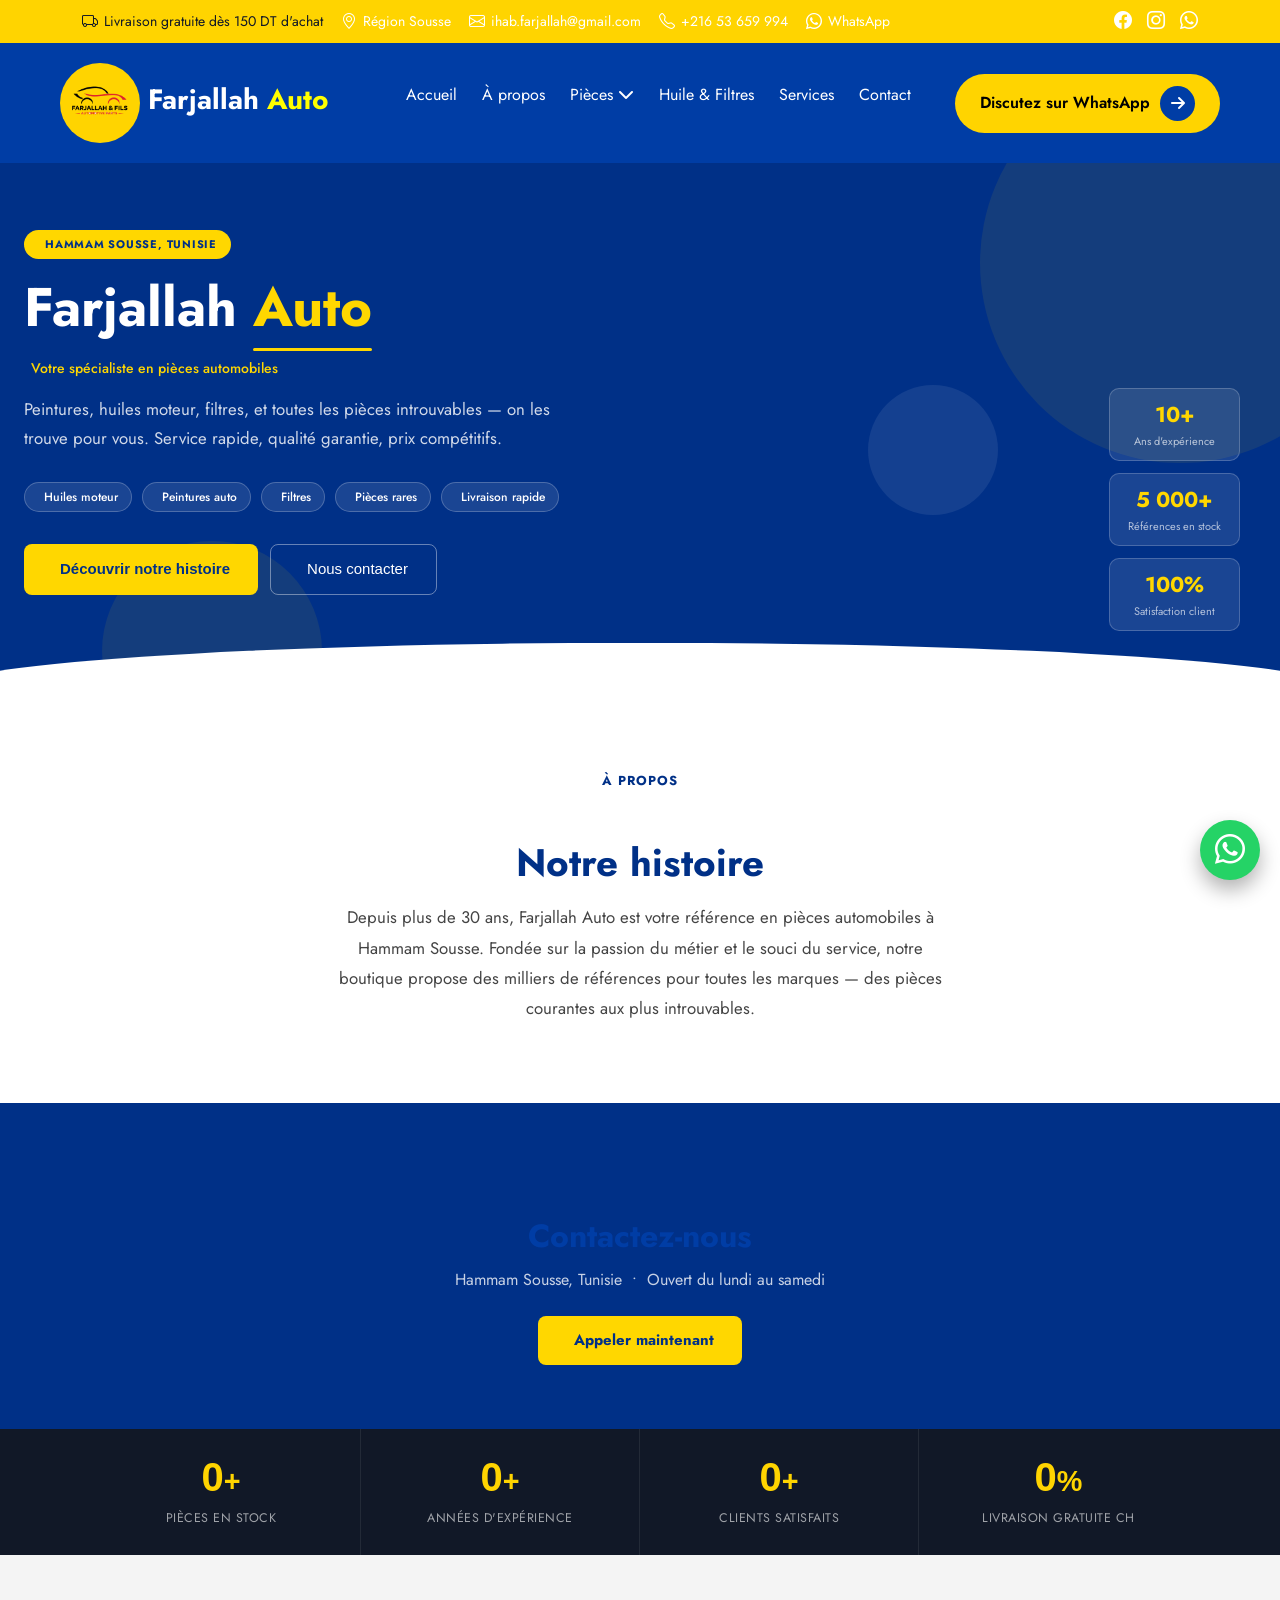
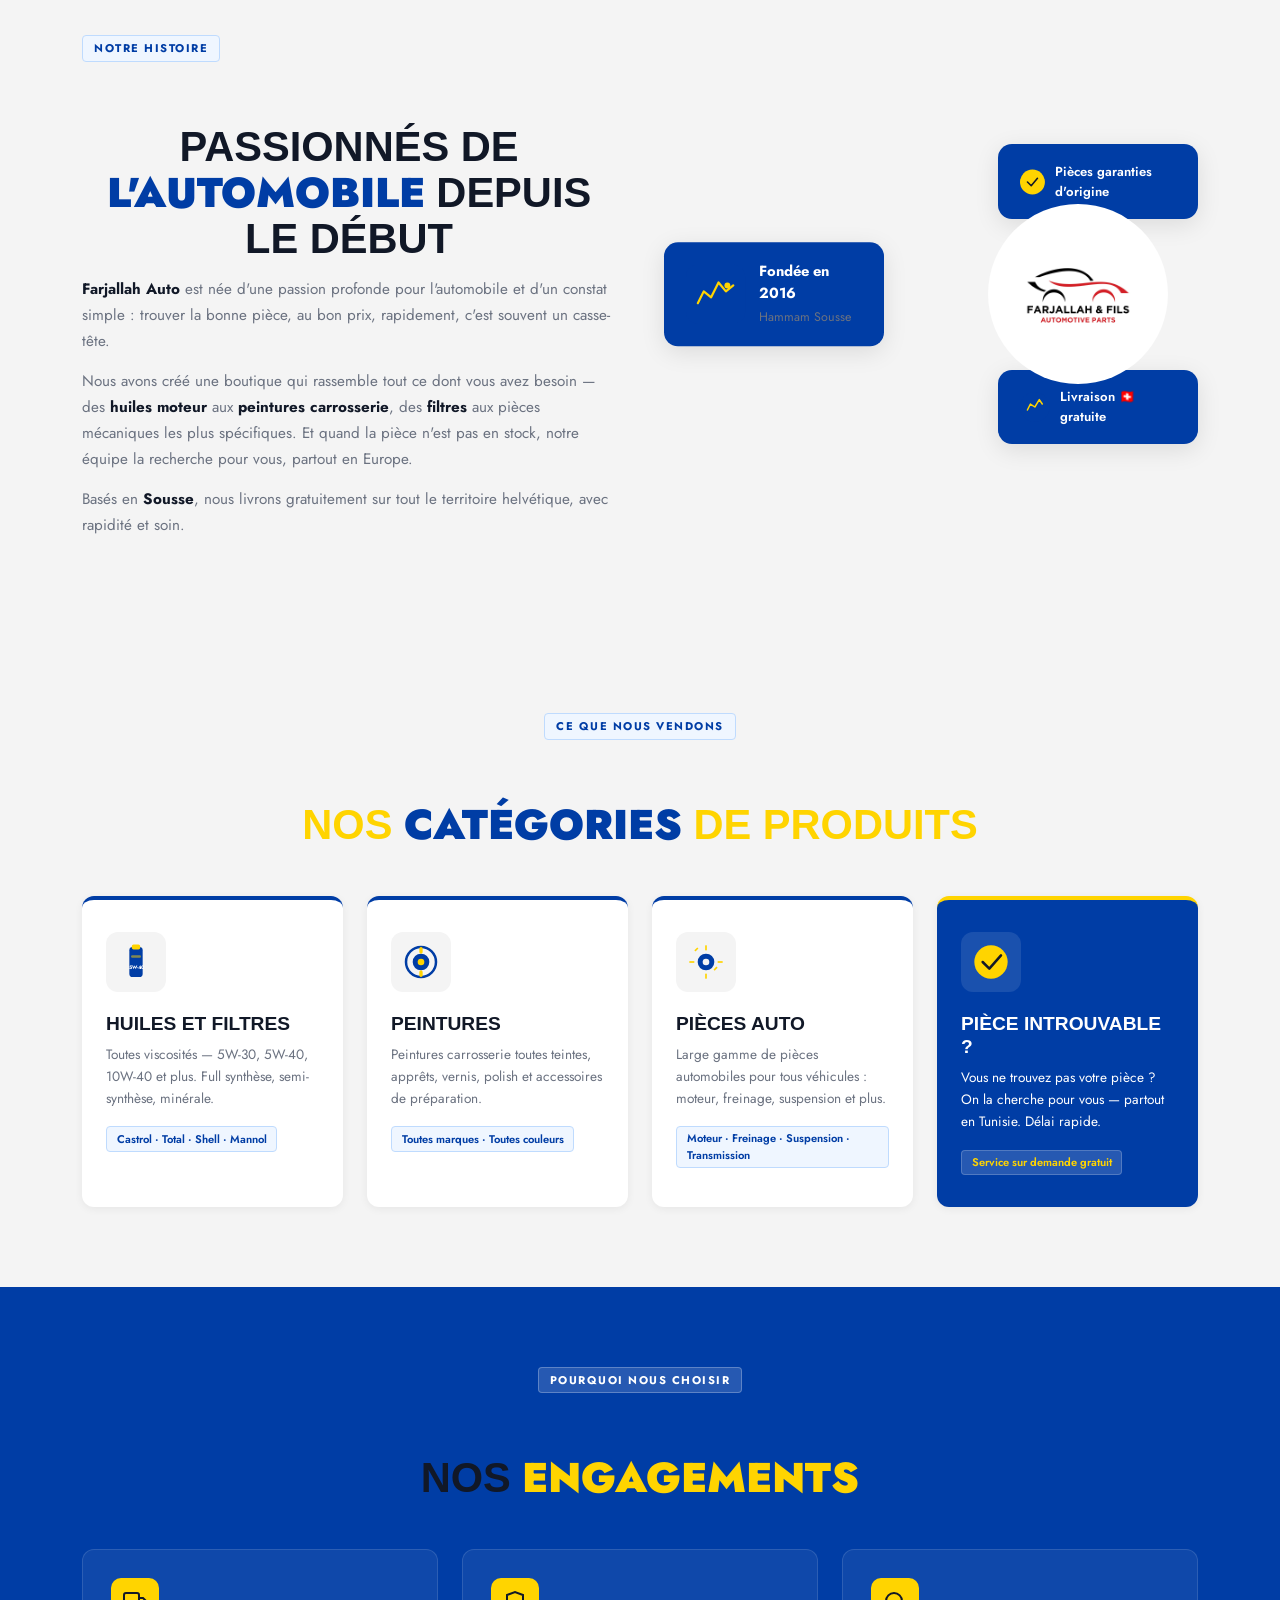
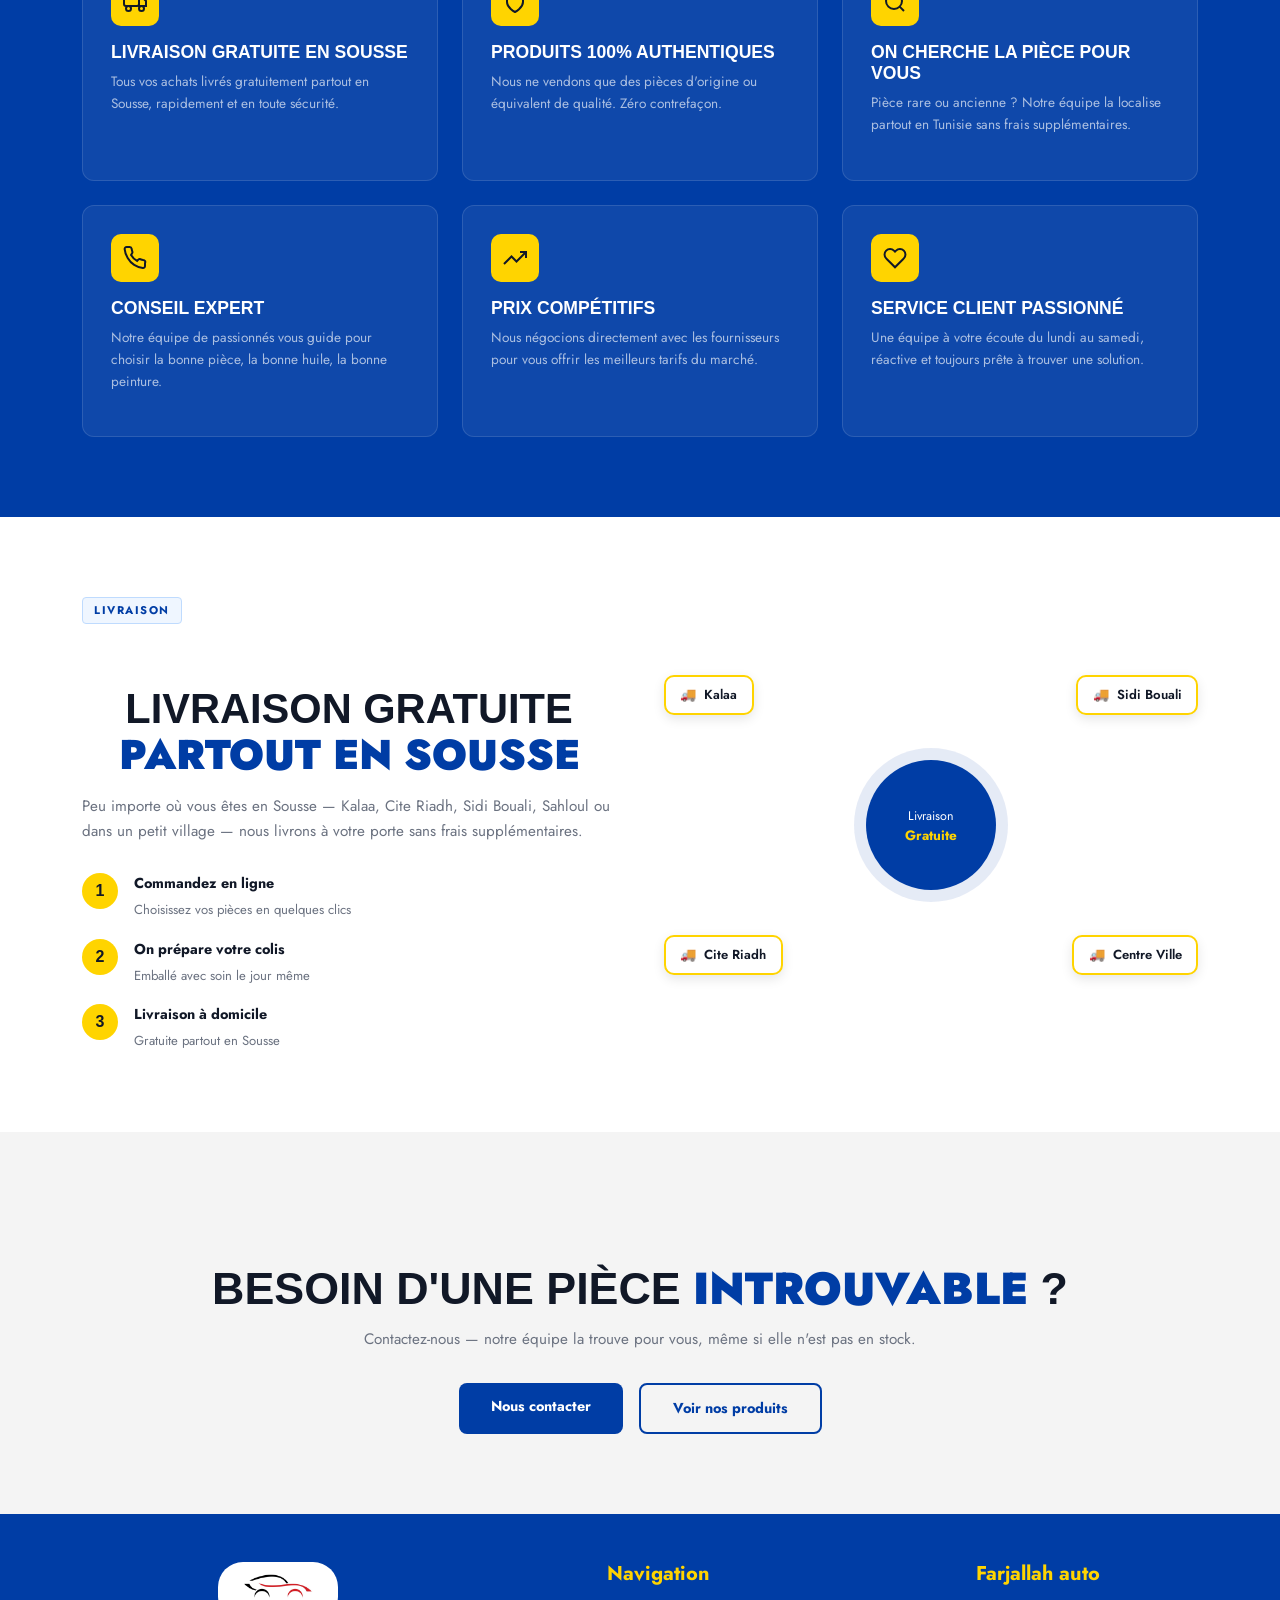
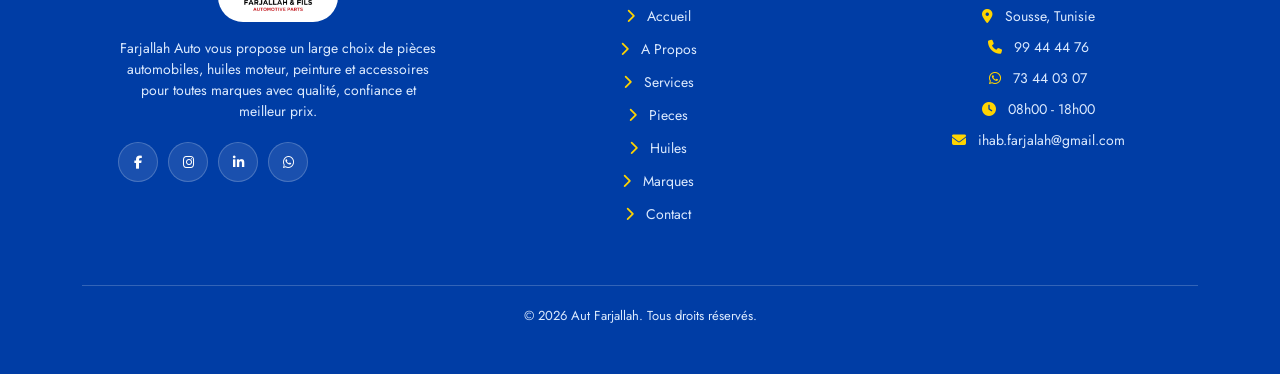
==== about.html @ 2d16fbc9 "first commit" ====
<!DOCTYPE html>
<html lang="fr">
<head>
  <meta charset="UTF-8"/>
  <meta name="viewport" content="width=device-width, initial-scale=1.0"/>
  <title>À Propos – Farkjalahb Pièces Auto</title>
  <link rel="preconnect" href="https://fonts.googleapis.com">
    <link rel="preconnect" href="https://fonts.gstatic.com" crossorigin>
    <link href="https://fonts.googleapis.com/css2?family=Cormorant+Garamond:ital,wght@0,300;0,400;0,600;1,300;1,400&family=Jost:wght@300;400;500&display=swap" rel="stylesheet">

    <!-- Bootstrap -->
    <link rel="stylesheet" href="https://cdn.jsdelivr.net/npm/bootstrap@5.3.3/dist/css/bootstrap.min.css">

    <!-- Bootstrap Icons -->
    <link rel="stylesheet" href="https://cdn.jsdelivr.net/npm/bootstrap-icons@1.11.3/font/bootstrap-icons.min.css">

    <!-- CSS -->
    <link rel="stylesheet" href="css/style.css">
    <link rel="stylesheet" href="css/about.css">

    <!-- Font Awesome (important pour hamburger + dropdown icon) -->
    <link rel="stylesheet" href="https://cdnjs.cloudflare.com/ajax/libs/font-awesome/6.6.0/css/all.min.css">
</head>
<body>

  <!-- NAV -->
<header>
  <div class="top-bar">
  <div class="container d-flex justify-content-between align-items-center flex-wrap">

    <!-- LEFT -->
    <div class="top-left">
      <span class="livraison"><i class="bi bi-truck livraison"></i> Livraison gratuite dès 150 DT d'achat</span>

      <span><i class="bi bi-geo-alt"></i> Région Sousse</span>

      <span><i class="bi bi-envelope"></i> ihab.farjallah@gmail.com</span>

      <span><i class="bi bi-telephone"></i> +216 53 659 994</span>

      <span>
        <i class="bi bi-whatsapp"></i> WhatsApp
      </span>
    </div>

    <!-- RIGHT -->
    <div class="top-right">
      <a href="#"><i class="bi bi-facebook"></i></a>
      <a href="#"><i class="bi bi-instagram"></i></a>
      <a href="https://wa.me/21653659994"><i class="bi bi-whatsapp"></i></a>
    </div>

  </div>
</div>
    <nav class="navbar">

        <div class="logo">
         <img src="images/ihab-new (2).png" class="img-ihab" alt="logo">
          <span>
  <span class="farjallah">Farjallah</span>
  <span class="auto">Auto</span>
</span>
        </div>

        <ul class="nav-links">
            <li><a href="index.html">Accueil</a></li>
            <li><a href="about.html">À propos</a></li>

            <li class="dropdown">
                <a href="#">Pièces <i class="fa fa-chevron-down"></i></a>

                <ul class="dropdown-menu">
                    <li><a href="piece.html">Freinage</a></li>
                    <li><a href="piece.html">Embrayage</a></li>
                    <li><a href="piece.html">Suspension</a></li>
                    <li><a href="piece.html">Carburant</a></li>
                </ul>
            </li>

            <li><a href="huile.html">Huile & Filtres</a></li>
           <li><a href="services.html">Services</a></li>
            <li><a href="contact.html">Contact</a></li>
        </ul>

        <div class="menu-toggle">
            <i class="fa-solid fa-bars"></i>
        </div>
<div class="header-btn">
    <a href="https://wa.me/21600000000" class="theme-btn">
        Discutez sur WhatsApp 
        <i class="fa-solid fa-arrow-right"></i>
    </a>
</div>
    </nav>
    
</header>
 

  <!-- HERO -->
   <section class="hero-about">
 
    <!-- Formes de fond -->
    <div class="hero-bg-shapes" aria-hidden="true">
      <div class="hero-shape hero-shape-1"></div>
      <div class="hero-shape hero-shape-2"></div>
      <div class="hero-shape hero-shape-3"></div>
    </div>
 
    <!-- Engrenage décoratif -->
    <div class="hero-gear-icon" aria-hidden="true">
      <i class="ti ti-settings"></i>
    </div>
 
    <!-- Contenu -->
    <div class="hero-inner">
 
      <!-- Badge localisation -->
      <div class="hero-badge">
        <i class="ti ti-map-pin" aria-hidden="true"></i>
        Hammam Sousse, Tunisie
      </div>
 
      <!-- Titre principal -->
      <h1 class="hero-title">
        Farjallah <em>Auto</em>
      </h1>
 
      <!-- Ligne spécialité -->
      <div class="hero-location">
        <i class="ti ti-engine" aria-hidden="true"></i>
        Votre spécialiste en pièces automobiles
      </div>
 
      <!-- Sous-titre -->
      <p class="hero-sub">
        Peintures, huiles moteur, filtres, et toutes les pièces introuvables —
        on les trouve pour vous. Service rapide, qualité garantie, prix compétitifs.
      </p>
 
      <!-- Tags produits -->
      <div class="hero-tags">
        <span class="hero-tag">
          <i class="ti ti-droplet" aria-hidden="true"></i>Huiles moteur
        </span>
        <span class="hero-tag">
          <i class="ti ti-palette" aria-hidden="true"></i>Peintures auto
        </span>
        <span class="hero-tag">
          <i class="ti ti-filter" aria-hidden="true"></i>Filtres
        </span>
        <span class="hero-tag">
          <i class="ti ti-tool" aria-hidden="true"></i>Pièces rares
        </span>
        <span class="hero-tag">
          <i class="ti ti-truck-delivery" aria-hidden="true"></i>Livraison rapide
        </span>
      </div>
 
      <!-- Boutons d'action -->
      <div class="hero-actions">
        <a href="#notre-histoire" class="btn-hero-primary">
          <i class="ti ti-car" aria-hidden="true"></i>
          Découvrir notre histoire
        </a>
        <a href="#contact" class="btn-hero-secondary">
          <i class="ti ti-phone" aria-hidden="true"></i>
          Nous contacter
        </a>
      </div>
 
    </div><!-- /hero-inner -->
 
    <!-- Cartes statistiques (desktop uniquement) -->
    <div class="hero-stats" aria-label="Chiffres clés">
      <div class="hero-stat-card">
        <div class="hero-stat-num">10+</div>
        <div class="hero-stat-label">Ans d'expérience</div>
      </div>
      <div class="hero-stat-card">
        <div class="hero-stat-num">5 000+</div>
        <div class="hero-stat-label">Références en stock</div>
      </div>
      <div class="hero-stat-card">
        <div class="hero-stat-num">100%</div>
        <div class="hero-stat-label">Satisfaction client</div>
      </div>
    </div>
 
    <!-- Séparateur bas -->
    <div class="hero-divider" aria-hidden="true"></div>
 
  </section>
 
 
  <!-- ════════════════════════════════════════
       SECTION NOTRE HISTOIRE (exemple)
       Vous pouvez remplacer ce contenu
  ════════════════════════════════════════ -->
  <section id="notre-histoire" style="
    font-family: 'Inter', sans-serif;
    padding: 5rem 1.5rem;
    max-width: 800px;
    margin: 0 auto;
    text-align: center;
    color: #1a1a1a;
  ">
    <p style="font-size:13px; font-weight:700; letter-spacing:0.08em; text-transform:uppercase; color:#003087; margin-bottom:0.6rem;">
      À propos
    </p>
    <h2 style="font-size:clamp(1.6rem,4vw,2.4rem); font-weight:700; color:#003087; margin-bottom:1rem;">
      Notre histoire
    </h2>
    <p style="font-size:1.05rem; line-height:1.8; color:#444; max-width:620px; margin:0 auto;">
      Depuis plus de 30 ans, Farjallah Auto est votre référence en pièces automobiles
      à Hammam Sousse. Fondée sur la passion du métier et le souci du service,
      notre boutique propose des milliers de références pour toutes les marques —
      des pièces courantes aux plus introuvables.
    </p>
  </section>
 
  <!-- ════════════════════════════════════════
       SECTION CONTACT (exemple)
  ════════════════════════════════════════ -->
  <section id="contact" style="
    font-family: 'Inter', sans-serif;
    background: #003087;
    color: #fff;
    padding: 4rem 1.5rem;
    text-align: center;
  ">
    <h2 style="font-size:clamp(1.4rem,3.5vw,2rem); font-weight:700; margin-bottom:0.8rem;">
      Contactez-nous
    </h2>
    <p style="color:rgba(255,255,255,0.78); margin-bottom:1.5rem;">
      Hammam Sousse, Tunisie &nbsp;•&nbsp; Ouvert du lundi au samedi
    </p>
    <a href="contact.html" style="
      display:inline-flex; align-items:center; gap:8px;
      background:#FFD700; color:#003087;
      font-weight:700; font-size:15px;
      padding:13px 28px; border-radius:8px;
      text-decoration:none;
    ">
      <i class="ti ti-phone" aria-hidden="true"></i>
      Appeler maintenant
    </a>
  </section>
 

  <!-- STATS -->
  <section class="stats-bar">
    <div class="container">
      <div class="row g-0">
        <div class="col-6 col-md-3">
          <div class="stat-item">
            <span class="stat-num" data-target="12000">0</span><span class="stat-plus">+</span>
            <span class="stat-label">Pièces en stock</span>
          </div>
        </div>
        <div class="col-6 col-md-3">
          <div class="stat-item">
            <span class="stat-num" data-target="8">0</span><span class="stat-plus">+</span>
            <span class="stat-label">Années d'expérience</span>
          </div>
        </div>
        <div class="col-6 col-md-3">
          <div class="stat-item">
            <span class="stat-num" data-target="5000">0</span><span class="stat-plus">+</span>
            <span class="stat-label">Clients satisfaits</span>
          </div>
        </div>
        <div class="col-6 col-md-3">
          <div class="stat-item border-0">
            <span class="stat-num" data-target="100">0</span><span class="stat-plus">%</span>
            <span class="stat-label">Livraison gratuite CH</span>
          </div>
        </div>
      </div>
    </div>
  </section>

  <!-- NOTRE HISTOIRE -->
  <section class="section-histoire" id="notre-histoire">
    <div class="container">
      <div class="row align-items-center g-5">

        <div class="col-lg-6 anim-left">
          <span class="section-tag">Notre Histoire</span>
          <h2 class="section-title">Passionnés de<br><em>l'automobile</em> depuis le début</h2>
          <p class="section-text">
            <strong>Farjallah Auto</strong> est née d'une passion profonde pour l'automobile et d'un constat simple : trouver la bonne pièce, au bon prix, rapidement, c'est souvent un casse-tête.
          </p>
          <p class="section-text">
            Nous avons créé une boutique qui rassemble tout ce dont vous avez besoin — des <strong>huiles moteur</strong> aux <strong>peintures carrosserie</strong>, des <strong>filtres</strong> aux pièces mécaniques les plus spécifiques. Et quand la pièce n'est pas en stock, notre équipe la recherche pour vous, partout en Europe.
          </p>
          <p class="section-text">
            Basés en <strong>Sousse</strong>, nous livrons gratuitement sur tout le territoire helvétique, avec rapidité et soin.
          </p>
        </div>

        <div class="col-lg-6 anim-right">
          <div class="histoire-visual">
            <div class="visual-card vc-main">
              <svg viewBox="0 0 80 80" fill="none" xmlns="http://www.w3.org/2000/svg" width="64" height="64">
                <rect width="80" height="80" rx="16" fill="#003DA5"/>
                <path d="M16 52l8-16 10 8 10-20 10 12 10-8" stroke="#FFD400" stroke-width="3" stroke-linecap="round" stroke-linejoin="round"/>
                <circle cx="56" cy="28" r="4" fill="#FFD400"/>
              </svg>
              <div>
                <strong style="color: white;">Fondée en 2016</strong>
                <span>Hammam Sousse</span>
              </div>
            </div>
            <div class="visual-card vc-small vc-top">
              <svg viewBox="0 0 40 40" width="32" height="32" fill="none">
                <circle cx="20" cy="20" r="20" fill="#FFD400"/>
                <path d="M12 20l6 6 10-12" stroke="#111827" stroke-width="2.5" stroke-linecap="round" stroke-linejoin="round"/>
              </svg>
              <span style="color: white;">Pièces garanties d'origine</span>
            </div>
            <div class="visual-card vc-small vc-bottom">
              <svg viewBox="0 0 40 40" width="32" height="32" fill="none">
                <circle cx="20" cy="20" r="20" fill="#003DA5"/>
                <path d="M10 24l4-8 6 4 6-10 4 6" stroke="#FFD400" stroke-width="2" stroke-linecap="round" stroke-linejoin="round"/>
              </svg>
              <span class="" style="color: white;">Livraison 🇨🇭 gratuite</span>
            </div>
            <div class="visual-deco-circle"></div>
          </div>
        </div>

      </div>
    </div>
  </section>

  <!-- NOS PRODUITS -->
  <section class="section-produits">
    <div class="container">
      <div class="text-center mb-5 anim-up">
        <span class="section-tag">Ce que nous vendons</span>
        <h2 style="color: var(--yellow);" class="section-title">Nos <em>catégories</em> de produits</h2>
      </div>
      <div class="row g-4">

        <div class="col-sm-6 col-lg-3 anim-up" style="--delay:.0s">
          <div class="produit-card">
            <div class="produit-icon">
              <svg viewBox="0 0 48 48" fill="none" width="40" height="40">
                <rect x="16" y="6" width="16" height="36" rx="4" fill="#003DA5"/>
                <rect x="19" y="3" width="10" height="6" rx="2" fill="#FFD400"/>
                <rect x="18" y="16" width="12" height="3" rx="1.5" fill="#FFD400" opacity=".5"/>
                <text x="24" y="32" text-anchor="middle" fill="white" font-size="6" font-weight="bold" font-family="Inter">5W-40</text>
              </svg>
            </div>
            <h3>Huiles et Filtres</h3>
            <p>Toutes viscosités — 5W-30, 5W-40, 10W-40 et plus. Full synthèse, semi-synthèse, minérale.</p>
            <span class="produit-tag">Castrol · Total · Shell · Mannol</span>
          </div>
        </div>

        <div class="col-sm-6 col-lg-3 anim-up" style="--delay:.1s">
          <div class="produit-card">
            <div class="produit-icon">
              <svg viewBox="0 0 48 48" fill="none" width="40" height="40">
                <circle cx="24" cy="24" r="18" stroke="#003DA5" stroke-width="3"/>
                <circle cx="24" cy="24" r="10" fill="#003DA5"/>
                <circle cx="24" cy="24" r="4" fill="#FFD400"/>
                <rect x="22" y="6" width="4" height="8" rx="2" fill="#FFD400"/>
                <rect x="22" y="34" width="4" height="8" rx="2" fill="#FFD400"/>
              </svg>
            </div>
            <h3>Peintures</h3>
            <p>Peintures carrosserie toutes teintes, apprêts, vernis, polish et accessoires de préparation.</p>
            <span class="produit-tag">Toutes marques · Toutes couleurs</span>
          </div>
        </div>

       <div class="col-sm-6 col-lg-3 anim-up" style="--delay:.2s">
  <div class="produit-card">
    
    <div class="produit-icon">
      <svg viewBox="0 0 48 48" width="40" height="40" fill="none">

        <!-- engrenage / pièce auto -->
        <circle cx="24" cy="24" r="10" fill="#003DA5"/>
        <circle cx="24" cy="24" r="4" fill="#f4f4f4"/>

        <!-- dents (pièce mécanique) -->
        <rect x="23" y="4" width="2" height="6" fill="#FFD400"/>
        <rect x="23" y="38" width="2" height="6" fill="#FFD400"/>
        <rect x="4" y="23" width="6" height="2" fill="#FFD400"/>
        <rect x="38" y="23" width="6" height="2" fill="#FFD400"/>

        <!-- diagonales -->
        <rect x="10" y="10" width="5" height="2" transform="rotate(-45 10 10)" fill="#FFD400"/>
        <rect x="33" y="33" width="5" height="2" transform="rotate(-45 33 33)" fill="#FFD400"/>

      </svg>
    </div>

    <h3>Pièces auto</h3>
    <p>Large gamme de pièces automobiles pour tous véhicules : moteur, freinage, suspension et plus.</p>

    <span class="produit-tag">
      Moteur · Freinage · Suspension · Transmission
    </span>

  </div>
</div>

        <div class="col-sm-6 col-lg-3 anim-up" style="--delay:.3s">
          <div class="produit-card highlight">
            <div class="produit-icon">
              <svg viewBox="0 0 48 48" fill="none" width="40" height="40">
                <circle cx="24" cy="24" r="20" fill="#FFD400"/>
                <path d="M14 24l8 8 14-16" stroke="#111827" stroke-width="3" stroke-linecap="round" stroke-linejoin="round"/>
              </svg>
            </div>
            <h3>Pièce introuvable ?</h3>
            <p>Vous ne trouvez pas votre pièce ? On la cherche pour vous — partout en Tunisie. Délai rapide.</p>
            <span class="produit-tag">Service sur demande gratuit</span>
          </div>
        </div>

      </div>
    </div>
  </section>

  <!-- POURQUOI NOUS -->
  <section class="section-why">
    <div class="container">
      <div class="text-center mb-5 anim-up">
        <span class="section-tag white">Pourquoi nous choisir</span>
        <h2 class="section-title white">Nos <em>engagements</em></h2>
      </div>
      <div class="row g-4">
        <div class="col-md-6 col-lg-4 anim-up">
          <div class="why-card">
            <div class="why-icon">
              <svg viewBox="0 0 24 24" fill="none" stroke="currentColor" stroke-width="2" width="24" height="24">
                <rect x="1" y="3" width="15" height="13" rx="2"/><path d="M16 8h4l3 3v5h-7V8z"/><circle cx="5.5" cy="18.5" r="2.5"/><circle cx="18.5" cy="18.5" r="2.5"/>
              </svg>
            </div>
            <h4>Livraison gratuite en Sousse</h4>
            <p>Tous vos achats livrés gratuitement partout en Sousse, rapidement et en toute sécurité.</p>
          </div>
        </div>
        <div class="col-md-6 col-lg-4 anim-up" style="--delay:.1s">
          <div class="why-card">
            <div class="why-icon">
              <svg viewBox="0 0 24 24" fill="none" stroke="currentColor" stroke-width="2" width="24" height="24">
                <path d="M12 22s8-4 8-10V5l-8-3-8 3v7c0 6 8 10 8 10z"/>
              </svg>
            </div>
            <h4>Produits 100% authentiques</h4>
            <p>Nous ne vendons que des pièces d'origine ou équivalent de qualité. Zéro contrefaçon.</p>
          </div>
        </div>
        <div class="col-md-6 col-lg-4 anim-up" style="--delay:.2s">
          <div class="why-card">
            <div class="why-icon">
              <svg viewBox="0 0 24 24" fill="none" stroke="currentColor" stroke-width="2" width="24" height="24">
                <circle cx="11" cy="11" r="8"/><path d="M21 21l-4.35-4.35"/>
              </svg>
            </div>
            <h4>On cherche la pièce pour vous</h4>
            <p>Pièce rare ou ancienne ? Notre équipe la localise partout en Tunisie sans frais supplémentaires.</p>
          </div>
        </div>
        <div class="col-md-6 col-lg-4 anim-up" style="--delay:.3s">
          <div class="why-card">
            <div class="why-icon">
              <svg viewBox="0 0 24 24" fill="none" stroke="currentColor" stroke-width="2" width="24" height="24">
                <path d="M22 16.92v3a2 2 0 0 1-2.18 2 19.79 19.79 0 0 1-8.63-3.07A19.5 19.5 0 0 1 4.71 12 19.79 19.79 0 0 1 1.65 3.18 2 2 0 0 1 3.62 1h3a2 2 0 0 1 2 1.72c.127.96.361 1.903.7 2.81a2 2 0 0 1-.45 2.11L8.09 8.91a16 16 0 0 0 6 6l1.27-1.27a2 2 0 0 1 2.11-.45c.907.339 1.85.573 2.81.7A2 2 0 0 1 22 16.92z"/>
              </svg>
            </div>
            <h4>Conseil expert</h4>
            <p>Notre équipe de passionnés vous guide pour choisir la bonne pièce, la bonne huile, la bonne peinture.</p>
          </div>
        </div>
        <div class="col-md-6 col-lg-4 anim-up" style="--delay:.4s">
          <div class="why-card">
            <div class="why-icon">
              <svg viewBox="0 0 24 24" fill="none" stroke="currentColor" stroke-width="2" width="24" height="24">
                <polyline points="23 6 13.5 15.5 8.5 10.5 1 18"/><polyline points="17 6 23 6 23 12"/>
              </svg>
            </div>
            <h4>Prix compétitifs</h4>
            <p>Nous négocions directement avec les fournisseurs pour vous offrir les meilleurs tarifs du marché.</p>
          </div>
        </div>
        <div class="col-md-6 col-lg-4 anim-up" style="--delay:.5s">
          <div class="why-card">
            <div class="why-icon">
              <svg viewBox="0 0 24 24" fill="none" stroke="currentColor" stroke-width="2" width="24" height="24">
                <path d="M20.84 4.61a5.5 5.5 0 0 0-7.78 0L12 5.67l-1.06-1.06a5.5 5.5 0 0 0-7.78 7.78l1.06 1.06L12 21.23l7.78-7.78 1.06-1.06a5.5 5.5 0 0 0 0-7.78z"/>
              </svg>
            </div>
            <h4>Service client passionné</h4>
            <p>Une équipe à votre écoute du lundi au samedi, réactive et toujours prête à trouver une solution.</p>
          </div>
        </div>
      </div>
    </div>
  </section>

  <!-- LIVRAISON SUISSE -->
  <section class="section-livraison">
    <div class="container">
      <div class="row align-items-center g-5">
        <div class="col-lg-6 anim-left">
          <span class="section-tag">Livraison</span>
          <h2 class="section-title">Livraison gratuite<br><em>partout en Sousse</em></h2>
          <p class="section-text">Peu importe où vous êtes en Sousse — Kalaa, Cite Riadh, Sidi Bouali, Sahloul ou dans un petit village — nous livrons à votre porte sans frais supplémentaires.</p>
          <div class="livraison-steps">
            <div class="lstep">
              <div class="lstep-num">1</div>
              <div><strong>Commandez en ligne</strong><span>Choisissez vos pièces en quelques clics</span></div>
            </div>
            <div class="lstep">
              <div class="lstep-num">2</div>
              <div><strong>On prépare votre colis</strong><span>Emballé avec soin le jour même</span></div>
            </div>
            <div class="lstep">
              <div class="lstep-num">3</div>
              <div><strong>Livraison à domicile</strong><span>Gratuite partout en Sousse</span></div>
            </div>
          </div>
        </div>
        <div class="col-lg-6 anim-right">
          <div class="livraison-visual">
            <div class="lv-badge lv-b1">
              <strong>🚚</strong>
              <span>Kalaa</span>
            </div>
            <div class="lv-badge lv-b2">
              <strong>🚚</strong>
              <span>Sidi Bouali</span>
            </div>
            <div class="lv-badge lv-b3">
              <strong>🚚</strong>
              <span>Cite Riadh</span>
            </div>
            <div class="lv-badge lv-b4">
              <strong>🚚</strong>
              <span>Centre Ville</span>
            </div>
            <div class="lv-center">
              <div class="lv-logo"></div>
              <span>Livraison<br><strong>Gratuite</strong></span>
            </div>
          </div>
        </div>
      </div>
    </div>
  </section>

  <!-- CTA -->
  <section class="section-cta">
    <div class="container text-center anim-up">
      <h2>Besoin d'une pièce <em>introuvable</em> ?</h2>
      <p>Contactez-nous — notre équipe la trouve pour vous, même si elle n'est pas en stock.</p>
      <div class="cta-btns">
        <a href="#" class="btn-cta-primary">Nous contacter</a>
        <a href="#" class="btn-cta-outline">Voir nos produits</a>
      </div>
    </div>
  </section>
    <!-- FOOTER -->
  <footer class="footer-section py-5">

  <div class="container">

    <div class="row g-4">

      <!-- COL 1 -->
      <div class="col-md-4 ps-5">

        <img src="/images/logo-ihab.jpg" class="footer-logo mb-3">

        <p class="footer-text">
        Farjallah Auto vous propose un large choix de pièces automobiles, huiles moteur, 
        peinture et accessoires pour toutes marques avec qualité, confiance et meilleur prix.
        </p>
   <div class="footer-social">
          <a href="#" class="social-btn"><i class="fab fa-facebook-f"></i></a>
          <a href="#" class="social-btn"><i class="fab fa-instagram"></i></a>
          <a href="#" class="social-btn"><i class="fab fa-linkedin-in"></i></a>
          <a href="#" class="social-btn"><i class="fab fa-whatsapp"></i></a>
        </div>
      </div>

      <!-- COL 2 -->
      <div class="col-md-4 ps-5">

        <h5 class="footer-title">Navigation</h5>
<ul class="footer-navigation">
  <li>
        <a class="footer-text">
         <i class="fas fa-chevron-right"></i>
    Accueil
        </a>
</li>
<li>
        <a class="footer-text">
        <i class="fas fa-chevron-right"></i>
        A Propos
        </a>
</li>
<li>
        <a class="footer-text">
       <i class="fas fa-chevron-right"></i>
        Services
        <a>
          </li>
<li>
        <a href="piece.html" class="footer-text">
       <i class="fas fa-chevron-right"></i>
       Pieces
        </a>
        </li>
        <li>
        <a href="huile.html" class="footer-text">
       <i class="fas fa-chevron-right"></i>
       Huiles
        </a>
        </li>
          <li>
        <a class="footer-text">
       <i class="fas fa-chevron-right"></i>
       Marques
        </a>
        </li>
<li>
        <a href="contact.html" class="footer-text">
                <i class="fas fa-chevron-right"></i>
      Contact
        </a>
        </li>
</ul>
      </div>

      <!-- COL 3 -->
      <div class="col-md-4 ps-5">

        <h5 class="footer-title"> Farjallah auto</h5>

        <p class="footer-text">
          <i class="fa fa-map-marker-alt"></i>
          Sousse, Tunisie
        </p>
<a href="" class="footer-text">
        <p class="footer-text">
          <i class="fa fa-phone" ></i>
         99 44 44 76
        </p></a>
        <a href="https://wa.me/21612345678" class="footer-text">
 <p class="footer-text">
          <i class="fa-brands fa-whatsapp"></i>
         73 44 03 07
        </p></a>
        <p class="footer-text">
          <i class="fa fa-clock"></i>
          08h00 - 18h00
        </p>

        <p class="footer-text">
          <i class="fa fa-envelope"></i>
          ihab.farjalah@gmail.com
        </p>  
        

      </div>

    </div>

    <!-- BOTTOM -->
    <div class="text-center mt-5 footer-bottom">
      © 2026 Aut Farjallah. Tous droits réservés.
    </div>

  </div>

</footer>

  <script src="https://cdn.jsdelivr.net/npm/bootstrap@5.3.3/dist/js/bootstrap.bundle.min.js"></script>
  <script src="js/about.js"></script>
  <a href="https://wa.me/21600000000" class="whatsapp-btn" target="_blank">
  <i class="bi bi-whatsapp"></i>
</a>
</body>
</html>
---- css/style.css ----
*{
    margin:0;
    padding:0;
    box-sizing:border-box;
    font-family:'Jost', sans-serif;
}

:root{
    --yellow:#FFD400;
    --blue:#003DA5;
    --white:#ffffff;
    --dark:#111827;
    --gray:#f4f4f4;
}

body{
    overflow-x:hidden;
    background:var(--gray);
}
/*whatsup*/
.whatsapp-btn{
    position:fixed;
    bottom:20px;
    right:20px;
    width:60px;
    height:60px;
    background:#25D366;
    color:white;
    font-size:30px;
    display:flex;
    justify-content:center;
    align-items:center;
    border-radius:50%;
    box-shadow:0 10px 20px rgba(0,0,0,.3);
    z-index:999;
    transition:.3s;
    animation:waPulse 1.5s infinite;
}

.whatsapp-btn:hover{
    transform:scale(1.1);
    background:#1ebe5d;
}

/* animation pulse */
@keyframes waPulse{
    0%{
        box-shadow:0 0 0 0 rgba(37,211,102,0.6);
    }
    70%{
        box-shadow:0 0 0 15px rgba(37,211,102,0);
    }
    100%{
        box-shadow:0 0 0 0 rgba(37,211,102,0);
    }
}

.top-bar{
    background: var(--yellow);
    color: white;
    font-size: 14px;
    padding: 8px 0;
}

.top-left{
    display: flex;
    align-items: center;
    flex-wrap: wrap;
    gap: 18px;
  }
  .top-left .livraison{
    color: var(--dark) !important;
  }


.top-left span{
    display: inline-flex;
    align-items: center;
    gap: 6px;
    
}

.top-left i{
    color: white;
    font-size: 16px;
}

.top-right{
    display: flex;
    align-items: center;
}

.top-right a{
    color: white;
    margin-left: 15px;
    font-size: 18px;
    transition: .3s;
}

.top-right a:hover{
    color: var(--dark);
    transform: scale(1.2);
}
/* NAVBAR */

 .img-ihab {
    width: 80px;
    height: 80px;
    border-radius: 50%;
    background-color: var(--yellow);
    object-fit: cover;
}

/* Tablette */
@media (max-width: 768px) {
    .img-ihab {
        width: 60px;
        height: 60px;
    }
}

/* Mobile */
@media (max-width: 480px) {
    .img-ihab {
        width: 45px;
        height: 45px;
    }
}
 .farjallah{
    color: white;
}

.auto{
    color: yellow;
}
.navbar{
    display:flex;
    justify-content:space-between;
    align-items:center;
    padding:20px 60px;
    background:var(--blue);
    position:sticky;
    top:0;
    z-index:1000;
}

.logo{
    color:var(--white);
    font-size:28px;
    font-weight:700;
}

.nav-links{
    display:flex;
    gap:25px;
    list-style:none;
}

.nav-links a{
    color:var(--white);
    text-decoration:none;
    font-size:16px;
    transition:.3s;
}

.nav-links a:hover{
    color:var(--yellow);
}

/* DROPDOWN */

.dropdown{
    position:relative;
}

.dropdown-menu{
    display:none;
    position:absolute;
    top:30px;
    left:0;
    background:var(--white);
    min-width:220px;
    box-shadow:0 10px 20px rgba(0,0,0,.1);
    list-style:none;
    border-radius:8px;
    overflow:hidden;
}

.dropdown-menu li{
    padding:12px 20px;
}

.dropdown-menu a{
    color:var(--dark);
}

.dropdown:hover .dropdown-menu{
    display:block;
}

.menu-toggle{
    display:none;
    color:white;
    font-size:28px;
    cursor:pointer;
}
.class-btn:hover {
    background-color: var(--white);
    color: var(--yellow);
}
.header-btn .theme-btn{
    background: var(--yellow);
    color: black;
    padding: 12px 25px;
    border-radius: 30px;
    text-decoration: none;
    font-weight: 600;
    display: inline-flex;
    align-items: center;
    gap: 10px;
    transition: .3s;
}

.header-btn .theme-btn i{
    color: white;
    background: var(--blue);
    width: 35px;
    height: 35px;
    border-radius: 50%;
    display:flex;
    align-items:center;
    justify-content:center;
    transition:.3s;
}

.header-btn .theme-btn:hover{
    background: var(--white);
    color: var(--blue);
}

.header-btn .theme-btn:hover i{
    background: white;
    color: var(--yellow);
}
/* HERO */

.hero{
    position:relative;
    height:100vh;
    overflow:hidden;
}

.hero-slide{
    position:absolute;
    width:100%;
    height:100%;
    opacity:0;
    transition:opacity 1s ease-in-out;
}

.hero-slide.active{
    opacity:1;
    z-index:1;
}

.hero-slide img{
    width:100%;
    height:100%;
    object-fit:cover;
}

.hero-content{
    position:absolute;
    top:50%;
    left:50%;
    transform:translate(-50%,-50%);
    text-align:center;
    color:white;
    background:rgba(0,0,0,.5);
    padding:40px;
    border-radius:10px;
}

.hero-content h1{
    font-size:50px;
    margin-bottom:20px;
}

.hero-content p{
    font-size:20px;
    margin-bottom:20px;
}

.btn{
    background:var(--yellow);
    color:black;
    text-decoration:none;
    padding:14px 35px;
    border-radius:30px;
    font-weight:bold;
    transition:.4s;
}

.btn:hover{
    transform:scale(1.1);
}

/* TITLES */

section h2{
    text-align:center;
    font-size:40px;
    margin:50px 0;
    color:var(--blue);
}

/*sector*/
.sector-section{
    background:#f4f6f9;
}

.sector-section h2{
    font-size:40px;
    color:var(--blue);
}

.sector-section p{
    color:#666;
}

.sector-card{
    position:relative;
    background:white;
    border-radius:15px;
    overflow:hidden;
    box-shadow:0 10px 20px rgba(0,0,0,.1);
    transition:.4s;
    height:100%;
    max-width:320px;
    margin:auto;
}

.sector-card:hover{
    transform:translateY(-10px);
    background-color: var(--yellow);
}

.sector-bg{
    text-align:center;
    padding:20px;
}

.sector-bg img{
    width:100%;
    height:200px;
    object-fit:contain;
    transition:.5s;
}

.sector-card:hover .sector-bg img{
    transform:scale(1.1);
}

.sector-content{
    text-align:center;
    padding:20px;
}

.sector-content h4{
    margin-bottom:15px;
    color:var(--dark);
}

.sector-content button{
    border:none;
    background:var(--blue);
    color:white;
    padding:10px 25px;
    border-radius:25px;
    cursor:pointer;
    transition:.3s;
}

.sector-content button:hover{
    background:var(--yellow);
    color:black;
}
/*marque*/
.brands-section{
    padding:80px 20px;
    background:#f8f9fa;
}

.brand-slider{
    overflow:hidden;
    position:relative;
    width:100%;
}

.brand-track{
    display:flex;
    gap:40px;
    width:max-content;
    animation:scrollBrands 20s linear infinite;
}

.brand-track img{
    width:140px;
    height:100px;
    object-fit:contain;
    transition:.4s;
}

.brand-track img:hover{
    transform:scale(1.15);
}

@keyframes scrollBrands{
    from{
        transform:translateX(0);
    }
    to{
        transform:translateX(-50%);
    }
}
.brand-track img{
    filter: grayscale(100%);
}

.brand-track img:hover{
    filter: grayscale(0%);
}
/* BRANDS */
h2 {
    font-weight: bold;
}
.brand-grid{
    display:grid;
    grid-template-columns:repeat(4,1fr);
    gap:20px;
    padding:0 50px 50px;
}

.brand-grid img{
    width:100%;
    height:140px;
    object-fit:contain;
    padding:20px;
    background:white;
    border-radius:10px;
    box-shadow:0 0 15px rgba(0,0,0,.08);
    transition:.4s;
}

.brand-grid img:hover{
    transform:scale(1.05);
}

/* OILS */

.oil-grid{
    display:grid;
    grid-template-columns:repeat(4,1fr);
    gap:20px;
    padding:0 50px 60px;
}

.oil-grid img{
    width:100%;
    height:180px;
    object-fit:contain;
    padding:20px;
    background:white;
    border-radius:10px;
    box-shadow:0 0 15px rgba(0,0,0,.08);
    transition:.4s;
}

.oil-grid img:hover{
    transform:scale(1.08);
}

/* ANIMATION */

.card,
.brand-grid img,
.oil-grid img{
    animation:fadeUp 1s ease;
}

@keyframes fadeUp{
    from{
        opacity:0;
        transform:translateY(40px);
    }
    to{
        opacity:1;
        transform:translateY(0);
    }
}

/* RESPONSIVE */

@media(max-width:992px){

    .cards{
        grid-template-columns:repeat(2,1fr);
    }

    .brand-grid{
        grid-template-columns:repeat(2,1fr);
    }

    .oil-grid{
        grid-template-columns:repeat(2,1fr);
    }
}

@media(max-width:768px){

    .navbar{
        padding:20px;
    }

    .nav-links{
        display:none;
        flex-direction:column;
        position:absolute;
        top:80px;
        left:0;
        width:100%;
        background:var(--blue);
        padding:20px;
    }

    .nav-links.active{
        display:flex;
    }

    .menu-toggle{
        display:block;
    }

    .cards{
        grid-template-columns:1fr;
        padding:20px;
    }

    .brand-grid{
        grid-template-columns:1fr;
        padding:20px;
    }

    .oil-grid{
        grid-template-columns:1fr;
        padding:20px;
    }

    .hero-content h1{
        font-size:28px;
    }

    .hero-content p{
        font-size:16px;
    }
}
/*huile*/
/* HERO */
.ref-hero {
  color: white;
  padding: 80px 20px;
}

.ref-hero h1 {
  color: var(--accent);
  font-weight: bold;
}

/* LOGO CARD */
.logo-card {
  background: white;
  padding: 20px;
  border-radius: 15px;
  box-shadow: 0 10px 25px rgba(0,0,0,0.08);
  display: flex;
  align-items: center;
  justify-content: center;
  height: 120px;
  transition: 0.3s;
}

/* IMAGE LOGO */
.logo-card img {
  max-width: 100%;
  max-height: 60px;
  object-fit: contain;
  filter: grayscale(100%);
  opacity: 0.7;
  transition: 0.3s;
}

/* HOVER EFFECT */
.logo-card:hover {
  transform: translateY(-8px);
  box-shadow: 0 15px 35px rgba(0,0,0,0.15);
}

.logo-card:hover img {
  filter: grayscale(0%);
  opacity: 1;
}
/*slide*/
.about-section h2{
    color:var(--blue);
    font-weight:700;
}

.about-section p{
    font-size:16px;
    margin-bottom:15px;
    color:#444;
}

.about-section ul{
    list-style:none;
    padding:0;
}

.about-section ul li{
    margin:8px 0;
    font-weight:500;
}
/*service*/
.services{
    width:100%;
        padding:60px 20px;
    background:linear-gradient(to right, #003DA5, #FFD400);
}

@media(max-width:992px){
    .services{
        padding:50px 15px;
    }
}

@media(max-width:768px){
    .services{
        min-height:auto;
        padding:40px 15px;
    }
}

@media(max-width:576px){
    .services{
        padding:30px 10px;
    }
}

.service-box{
    padding:30px;
    transition:.4s;
}

.service-box i{
    display:inline-block;
    font-size:50px;
    color:var(--blue);
    margin-bottom:10px;
    animation:spin 2s linear infinite;
}

@keyframes spin{
    0%{
        transform:rotate(0deg);
    }
    100%{
        transform:rotate(360deg);
    }
}

.service-box:hover{
    transform:translateY(-10px);
}
.whatsapp-float{
    position:fixed;
    bottom:20px;
    right:20px;
    background:#25D366;
    color:white;
    width:60px;
    height:60px;
    border-radius:50%;
    display:flex;
    justify-content:center;
    align-items:center;
    font-size:30px;
    box-shadow:0 10px 20px rgba(0,0,0,.3);
    z-index:999;
    transition:.3s;
}

/*client*/


.section-title{
    font-size:42px;
    font-weight:700;
   }

.section-subtitle{
    font-size:18px;
    max-width:700px;
    margin:auto;
    color:var(--blue) !important;
}
.counter-box p {
    color: var(--blue) !important;
}
.counter-box{
    padding:10px;
    transition:.4s;
}
.counter-box i.client-smile {
  font-size: 70px !important;
}
.counter-box:hover{
    transform:translateY(-10px);
}

.counter-box i{
    display:inline-block;
    font-size:55px;
    color:var(--yellow);
  
}

.counter-box h2{
    font-size:45px;
    font-weight:700;    
}

.counter-box p{
    font-size:18px;
    color:#eee;
}
/*peintre*/
.paint-section{
    padding:80px 20px;
    background:linear-gradient(to right, #003DA5, #FFD400);
}

.section-title{
    text-align:center;
    font-size:40px;
    color:white;
    margin-bottom:10px;
}

.section-subtitle{
    text-align:center;
    color:#eee;
    margin-bottom:40px;
}

.paint-card{
    background:white;
    border-radius:15px;
    padding:20px;
    text-align:center;
    box-shadow:0 10px 20px rgba(0,0,0,.2);
    transition:.4s;
    height:100%;
}

.paint-card:hover{
    transform:translateY(-10px) scale(1.05);
}

.paint-card img{
    width:100%;
    height:180px;
    object-fit:contain;
    margin-bottom:15px;
}

.paint-card h3{
    margin-bottom:10px;
    color:var(--blue);
}

.paint-card p{
    font-size:14px;
    color:#444;
}
/*sector*/
.sector-section{
    background:#f4f6f9;
}

.sector-section h2{
    font-size:40px;
    color:var(--blue);
}

.sector-section p{
    color:#666;
}

.sector-card{
    position:relative;
    background:white;
    border-radius:15px;
    overflow:hidden;
    box-shadow:0 10px 20px rgba(0,0,0,.1);
    transition:.4s;
    height:100%;
}

.sector-card:hover{
    transform:translateY(-10px);
}

.sector-bg{
    text-align:center;
    padding:20px;
}

.sector-bg img{
    width:100%;
    height:200px;
    object-fit:contain;
    transition:.5s;
}

.sector-card:hover .sector-bg img{
    transform:scale(1.1);
}

.sector-content{
    text-align:center;
    padding:20px;
}

.sector-content h4{
    margin-bottom:15px;
    color:var(--dark);
}

.sector-content button{
    border:none;
    background:var(--blue);
    color:white;
    padding:10px 25px;
    border-radius:25px;
    cursor:pointer;
    transition:.3s;
}

.sector-content button:hover{
    background:var(--yellow);
    color:black;
}
/*contact*/
.page-hero{background:var(--blue);color:var(--white);padding:4rem 0 3rem;position:relative;overflow:hidden;text-align:center}
.hero-bg{position:absolute;inset:0;background:repeating-linear-gradient(-45deg,transparent,transparent 20px,rgba(255,255,255,.025) 20px,rgba(255,255,255,.025) 40px),radial-gradient(ellipse at 70% 30%,rgba(0,80,216,.5) 0%,transparent 60%);pointer-events:none}
.hero-eyebrow{display:inline-block;background:var(--yellow);color:var(--dark);font-size:.7rem;font-weight:700;letter-spacing:2px;text-transform:uppercase;padding:.3rem .9rem;border-radius:4px;margin-bottom:1rem}
.page-hero h1{font-family:'Barlow Condensed',sans-serif;font-size:clamp(2.2rem,6vw,4rem);font-weight:900;text-transform:uppercase;line-height:1}
.page-hero h1 em{font-style:normal;color:var(--yellow)}
.page-hero p{margin:.75rem auto 0;max-width:440px;color:rgba(255,255,255,.7);font-size:.9rem}
/* ══ CONTACT SECTION ══ */
.contact-section{padding:3rem 0 4rem}

/* ══ FORM BOX ══ */
.contact-form-box{background:var(--white);border-radius:var(--radius);padding:2.5rem;box-shadow:0 4px 20px rgba(0,0,0,.08);display:flex;flex-direction:column}
.form-tag{display:inline-block;background:#eff6ff;color:var(--blue);border:1px solid #bfdbfe;font-size:.68rem;font-weight:700;letter-spacing:1.5px;text-transform:uppercase;padding:.22rem .6rem;border-radius:4px;margin-bottom:.75rem}
.form-header{margin-bottom:1.75rem}
.form-header h2{font-family:'Barlow Condensed',sans-serif;font-size:1.9rem;font-weight:900;text-transform:uppercase;line-height:1.1;color:var(--dark)}
.form-header h2 em{font-style:normal;color:var(--blue)}
.form-header p{margin-top:.45rem;color:var(--text-muted);font-size:.82rem}

/* form elements */
.f-group{display:flex;flex-direction:column;gap:.35rem}
.f-group label{font-size:.78rem;font-weight:600;color:var(--dark)}
.f-group input,.f-group select,.f-group textarea{padding:.65rem .9rem;border:2px solid #e5e7eb;border-radius:8px;font-family:'Inter',sans-serif;font-size:.87rem;color:var(--dark);background:var(--white);outline:none;transition:border-color .2s,box-shadow .2s;width:100%}
.f-group input:focus,.f-group select:focus,.f-group textarea:focus{border-color:var(--blue);box-shadow:0 0 0 3px rgba(0,61,165,.1)}
.f-group input.invalid,.f-group select.invalid,.f-group textarea.invalid{border-color:#ef4444}
.f-group textarea{resize:vertical}
.f-error{font-size:.71rem;color:#ef4444;font-weight:500;min-height:14px}

/* submit */
.btn-send{width:100%;background:var(--blue);color:var(--white);border:none;padding:.9rem;border-radius:9px;font-family:'Inter',sans-serif;font-size:.95rem;font-weight:700;cursor:pointer;display:flex;align-items:center;justify-content:center;gap:.6rem;transition:background .2s,transform .15s;margin-top:.25rem}
.btn-send:hover{background:var(--blue-light)}
.btn-send:active{transform:scale(.98)}
.btn-send.loading{opacity:.7;pointer-events:none}

/* success */
.send-success{display:none;flex-direction:column;align-items:center;gap:.75rem;text-align:center;padding:2.5rem 1rem;background:#f0fdf4;border:2px solid #86efac;border-radius:var(--radius);margin-top:1rem}
.send-success strong{font-size:1.1rem;color:#15803d}
.send-success span{font-size:.85rem;color:#166534}
.send-success.show{display:flex}

/* ══ COL DROITE ══ */
.contact-right{display:flex;flex-direction:column;gap:1.25rem}

/* image */
.contact-img-wrap{position:relative;border-radius:var(--radius);overflow:hidden;flex:1;min-height:260px}
.contact-img{width:100%;height:100%;object-fit:cover;display:block;min-height:260px}
.img-badge{position:absolute;bottom:1rem;left:1rem;background:var(--blue);color:var(--white);font-size:.75rem;font-weight:600;padding:.45rem .9rem;border-radius:8px;display:flex;align-items:center;gap:.5rem;border-left:3px solid var(--yellow)}

/* horaires */
.horaires-box{background:var(--white);border-radius:var(--radius);padding:1.25rem 1.5rem;box-shadow:0 2px 8px rgba(0,0,0,.06)}
.horaires-title{font-size:.75rem;font-weight:700;text-transform:uppercase;letter-spacing:1px;color:var(--blue);margin-bottom:.85rem;display:flex;align-items:center;gap:.4rem}
.h-row{display:flex;justify-content:space-between;font-size:.83rem;padding:.3rem 0;border-bottom:1px solid var(--gray);color:var(--dark)}
.h-row:last-child{border-bottom:none}
.h-row.closed{color:var(--text-muted)}
.h-val{font-weight:600}

/* adresse */
.adresse-box{background:var(--blue);border-radius:var(--radius);padding:1.1rem 1.5rem;display:flex;align-items:center;gap:1rem;color:var(--white)}
.adresse-icon{width:40px;height:40px;background:var(--yellow);border-radius:8px;display:flex;align-items:center;justify-content:center;color:var(--dark);flex-shrink:0}
.adresse-box strong{display:block;font-size:.88rem;font-weight:700}
.adresse-box span{font-size:.8rem;color:rgba(255,255,255,.7)}

/* ══ TOAST ══ */
.toast-notif{position:fixed;bottom:1.5rem;right:1.5rem;background:var(--dark);color:var(--white);padding:.75rem 1.25rem;border-radius:8px;font-size:.84rem;font-weight:500;z-index:2000;transform:translateY(100px);opacity:0;transition:transform .35s,opacity .35s;pointer-events:none;border-left:4px solid var(--yellow)}
.toast-notif.show{transform:translateY(0);opacity:1}

/* ══ ANIMATIONS ══ */
.js-ready .slide-left{transform:translateX(-50px);opacity:0;transition:transform .65s ease,opacity .65s ease}
.js-ready .slide-right{transform:translateX(50px);opacity:0;transition:transform .65s ease .15s,opacity .65s ease .15s}
.js-ready .fade-up{transform:translateY(30px);opacity:0;transition:transform .5s ease,opacity .5s ease}
.slide-left.visible,.slide-right.visible,.fade-up.visible{transform:translate(0,0)!important;opacity:1!important}

/* ══ RESPONSIVE ══ */
@media(max-width:992px){
  .contact-img-wrap{min-height:220px}
  .contact-img{min-height:220px}
}
@media(max-width:768px){
  .page-hero{padding:2.5rem 0 2rem}
  .contact-section{padding:2rem 0 3rem}
  .contact-form-box{padding:1.5rem}
  .info-card{justify-content:center;text-align:center;flex-direction:column}
}
@media(max-width:480px){
  .contact-form-box{padding:1.25rem}
}
.map-section{
    padding:80px 20px;
    background:#f4f6f9;
}

.map-section h2{
    text-align:center;
    margin-bottom:30px;
    color:var(--blue);
    font-size:35px;
}

.map-section iframe{
    border-radius:15px;
    box-shadow:0 10px 20px rgba(0,0,0,.15);
}
/*footer*/
/* FOOTER */
.footer-section{
    background: var(--blue);
    color: white;
}

/* LOGO */
.footer-logo{
    width:120px;
    height: 60px;
    object-fit: cover;
    border-radius: 25px;
}

/* TEXT */
.footer-navigation{
    list-style:none;
    padding:0;
    margin:0;
}

a.footer-text{
    text-decoration:none !important;
}

.footer-text{
    color:#dbeafe;
    font-size:14px;
    margin-bottom:10px;
    transition:.3s;
}

.footer-text:hover{
    color:var(--yellow);
}

/* SOCIAL */
.footer-social{
    display:flex;
    gap:10px;
    margin-top:20px;
}

.social-btn{
    width:40px;
    height:40px;
    background:rgba(255,255,255,.1);
    border:1px solid rgba(255,255,255,.2);
    border-radius:50%;
    display:flex;
    align-items:center;
    justify-content:center;
    color:white;
    text-decoration:none;
    transition:.3s;
}

.social-btn:hover{
    background:var(--yellow);
    color:black;
    transform:translateY(-3px);
}

/* TITLES */
.footer-title{
    color:var(--yellow);
    font-weight:bold;
    margin-bottom:20px;
    font-size:20px;
}

/* ICONS */
.footer-text i{
    margin-right:8px;
    color:var(--yellow);
    transition:.3s;
}

/* ICON HOVER */
.footer-text:hover i{
    color:white;
}

/* BOTTOM */
.footer-bottom{
    border-top:1px solid rgba(255,255,255,.2);
    padding-top:20px;
    font-size:13px;
    color:#dbeafe;
}

/* NAVIGATION LI */
.footer-navigation li{
    margin-bottom:12px;
}

/* RESPONSIVE */
@media(max-width:768px){
    .footer-section{
        text-align:center;
    }

    .footer-social{
        justify-content:center;
    }

    .col-md-4{
        padding-left:15px !important;
    }
}
---- css/about.css ----
/* ══════════════════════════════════════
   css/about.css — Farkjalahb About
   ══════════════════════════════════════ */

:root {
  --yellow:     #FFD400;
  --blue:       #003DA5;
  --white:      #ffffff;
  --dark:       #111827;
  --gray:       #f4f4f4;
  --blue-light: #0050d8;
  --text-muted: #6b7280;
  --radius:     12px;
}

*, *::before, *::after { box-sizing: border-box; margin: 0; padding: 0; }

body {
  font-family: 'Inter', sans-serif;
  background: var(--white);
  color: var(--dark);
}
.class-btn:hover {
    background-color: var(--white);
    color: var(--yellow);
}
.header-btn .theme-btn{
    background: var(--yellow);
    color: black;
    padding: 12px 25px;
    border-radius: 30px;
    text-decoration: none;
    font-weight: 600;
    display: inline-flex;
    align-items: center;
    gap: 10px;
    transition: .3s;
}

.header-btn .theme-btn i{
    color: white;
    background: var(--blue);
    width: 35px;
    height: 35px;
    border-radius: 50%;
    display:flex;
    align-items:center;
    justify-content:center;
    transition:.3s;
}

.header-btn .theme-btn:hover{
    background: var(--white);
    color: var(--blue);
}

.header-btn .theme-btn:hover i{
    background: white;
    color: var(--yellow);
}
/* ══════ HERO ══════ */
.hero-1 {
  position: relative;
  color: var(--white);
  padding: 5rem 0 4rem;
  text-align: center;
  min-height: 100vh;
  overflow: hidden;
}

.hero-bg-1 {
  position: absolute;
  inset: 0;
  background: url("../images/car-2.jpg") no-repeat center center;
  background-size: cover;
  z-index: 1;
}

/* Pour mettre le texte au-dessus */
.hero-1 .container {
  position: relative;
  z-index: 2;
}
.hero-eyebrow-1 {
  display: inline-block;
  background: var(--yellow);
  color: var(--dark);
  font-size: .72rem;
  font-weight: 700;
  letter-spacing: 2px;
  text-transform: uppercase;
  padding: .3rem .9rem;
  border-radius: 4px;
  margin-bottom: 1.1rem;
}
.hero-1 h1 {
  font-family: 'Barlow Condensed', sans-serif;
  font-size: clamp(3rem, 9vw, 6rem);
  font-weight: 900;
  line-height: 1;
  text-transform: uppercase;
  letter-spacing: 2px;
}
.hero-1 h1 em { font-style: normal; color: var(--yellow); }
.hero-sub-1 {
  margin: 1.25rem auto 0;
  max-width: 600px;
  color: rgba(255,255,255,.75);
  font-size: 1rem;
  line-height: 1.7;
}
.btn-hero-1 {
  display: inline-block;
  margin-top: 2rem;
  background: var(--yellow);
  color: var(--dark);
  font-weight: 700;
  font-size: .9rem;
  padding: .75rem 2rem;
  border-radius: 8px;
  text-decoration: none;
  transition: transform .2s, box-shadow .2s;
}
.btn-hero-1:hover {
  transform: translateY(-2px);
  box-shadow: 0 6px 20px rgba(255,212,0,.4);
  color: var(--dark);
}

/* ══════ STATS ══════ */
.stats-bar { background: var(--dark); }
.stat-item {
  padding: 1.75rem 1rem;
  text-align: center;
  border-right: 1px solid rgba(255,255,255,.08);
}
.stat-item.border-0 { border-right: none; }
.stat-num {
  font-family: 'Barlow Condensed', sans-serif;
  font-size: 2.5rem;
  font-weight: 900;
  color: var(--yellow);
  line-height: 1;
}
.stat-plus {
  font-family: 'Barlow Condensed', sans-serif;
  font-size: 1.8rem;
  font-weight: 900;
  color: var(--yellow);
}
.stat-label {
  display: block;
  font-size: .78rem;
  color: rgba(255,255,255,.6);
  margin-top: .35rem;
  text-transform: uppercase;
  letter-spacing: .5px;
}

/* ══════ SHARED ══════ */
.section-tag {
  display: inline-block;
  background: #eff6ff;
  color: var(--blue);
  border: 1px solid #bfdbfe;
  font-size: .7rem;
  font-weight: 700;
  letter-spacing: 1.5px;
  text-transform: uppercase;
  padding: .25rem .7rem;
  border-radius: 4px;
  margin-bottom: .75rem;
}
.section-tag.white {
  background: rgba(255,255,255,.15);
  color: var(--white);
  border-color: rgba(255,255,255,.25);
}
.section-title {
  font-family: 'Barlow Condensed', sans-serif;
  font-size: clamp(1.8rem, 4vw, 2.6rem);
  font-weight: 900;
  text-transform: uppercase;
  line-height: 1.1;
  color: var(--dark);
  margin-bottom: 1rem;
}
.section-title.yellow { color: var(--white); }
.section-title em { font-style: normal; color: var(--blue); }
.section-title.white em { color: var(--yellow); }
.section-text {
  color: var(--text-muted);
  line-height: 1.7;
  margin-bottom: .9rem;
  font-size: .95rem;
}
.section-text strong { color: var(--dark); }

/* ══════ HISTOIRE ══════ */
.section-histoire { padding: 5rem 0; background: var(--gray); }
.histoire-visual {
  position: relative;
  min-height: 340px;
  display: flex;
  align-items: center;
  justify-content: center;
}
.visual-card {
  display: flex;
    align-items: center;
  gap: .85rem;
  background: var(--blue);
  border-radius: 14px;
  padding: 1.1rem 1.4rem;
  box-shadow: 0 6px 24px rgba(0,0,0,.1);
}
.vc-main { position: absolute; left: 0; top: 50%; transform: translateY(-50%); z-index: 2; width: 220px; }
.vc-main strong { display: block; font-weight: 700; font-size: .92rem; color: var(--dark); }
.vc-main span   { font-size: .78rem; color: var(--text-muted); }
.vc-small { position: absolute; right: 0; display: flex; align-items: center; gap: .6rem; font-size: .82rem; font-weight: 600; color: var(--dark); width: 200px; }
.vc-top    { top: 20px; }
.vc-bottom { bottom: 20px; }
.visual-deco-circle {
  width: 180px;
  height: 180px;
  border-radius: 50%;
  position: absolute;
  right: 30px;
  top: 50%;
  transform: translateY(-50%);
  
  background: url("../images/logo-ihab.jpg") no-repeat center center;
  background-size: cover;
}

/* ══════ PRODUITS ══════ */
.section-produits { padding: 5rem 0; background: var(--gray); }
.produit-card {
  background: var(--white);
  border-radius: var(--radius);
  padding: 2rem 1.5rem;
  height: 100%;
  box-shadow: 0 2px 8px rgba(0,0,0,.06);
  transition: transform .25s, box-shadow .25s;
  border-top: 4px solid var(--blue);
}
.produit-card:hover { transform: translateY(-5px); box-shadow: 0 10px 28px rgba(0,0,0,.1); }
.produit-card.highlight { background: var(--blue); border-top-color: var(--yellow); }
.produit-card.highlight h3,
.produit-card.highlight p  { color: var(--white); }
.produit-card.highlight .produit-tag { background: rgba(255,255,255,.15); color: var(--yellow); border-color: rgba(255,255,255,.2); }
.produit-icon {
  width: 60px; height: 60px; background: var(--gray);
  border-radius: 12px; display: flex; align-items: center;
  justify-content: center; margin-bottom: 1.25rem;
}
.produit-card.highlight .produit-icon { background: rgba(255,255,255,.1); }
.produit-card h3 {
  font-family: 'Barlow Condensed', sans-serif;
  font-size: 1.2rem; font-weight: 700;
  text-transform: uppercase; color: var(--dark); margin-bottom: .6rem;
}
.produit-card p { font-size: .85rem; color: var(--text-muted); line-height: 1.6; margin-bottom: 1rem; }
.produit-tag {
  display: inline-block; font-size: .7rem; font-weight: 600;
  background: #eff6ff; color: var(--blue); border: 1px solid #bfdbfe;
  padding: .2rem .6rem; border-radius: 4px;
}

/* ══════ POURQUOI ══════ */
.section-why { padding: 5rem 0; background: var(--blue); }
.why-card {
  background: rgba(255,255,255,.06);
  border: 1px solid rgba(255,255,255,.12);
  border-radius: var(--radius);
  padding: 1.75rem; height: 100%;
  transition: background .25s, transform .25s;
}
.why-card:hover { background: rgba(255,255,255,.12); transform: translateY(-4px); }
.why-icon {
  width: 48px; height: 48px; background: var(--yellow);
  border-radius: 10px; display: flex; align-items: center;
  justify-content: center; margin-bottom: 1rem; color: var(--dark);
}
.why-card h4 {
  font-family: 'Barlow Condensed', sans-serif;
  font-size: 1.1rem; font-weight: 700;
  text-transform: uppercase; color: var(--white); margin-bottom: .5rem;
}
.why-card p { font-size: .85rem; color: rgba(255,255,255,.65); line-height: 1.6; }

/* ══════ LIVRAISON ══════ */
.section-livraison { padding: 5rem 0; background: var(--white); }
.livraison-steps { margin-top: 1.75rem; display: flex; flex-direction: column; gap: 1.1rem; }
.lstep { display: flex; align-items: flex-start; gap: 1rem; }
.lstep-num {
  width: 36px; height: 36px; border-radius: 50%;
  background: var(--yellow); color: var(--dark);
  font-weight: 900; font-size: 1rem;
  display: flex; align-items: center; justify-content: center;
  flex-shrink: 0; font-family: 'Barlow Condensed', sans-serif;
}
.lstep strong { display: block; font-size: .9rem; color: var(--dark); margin-bottom: .15rem; }
.lstep span   { font-size: .82rem; color: var(--text-muted); }
.livraison-visual {
  position: relative; min-height: 320px;
  display: flex; align-items: center; justify-content: center;
}
.lv-center {
  background: var(--blue); border-radius: 50%;
  width: 130px; height: 130px;
  display: flex; flex-direction: column;
  align-items: center; justify-content: center;
  color: var(--white); text-align: center; font-size: .78rem;
  gap: .2rem; box-shadow: 0 0 0 12px rgba(0,61,165,.1);
  z-index: 2; position: relative;
}
.lv-logo { font-family: 'Barlow Condensed', sans-serif; font-size: 1.8rem; font-weight: 900; color: var(--yellow); line-height: 1; }
.lv-center strong { color: var(--yellow); font-size: .85rem; }
.lv-badge {
  position: absolute;
  background: var(--white); border: 2px solid var(--yellow);
  border-radius: 10px; padding: .5rem .9rem;
  display: flex; align-items: center; gap: .5rem;
  font-size: .82rem; font-weight: 600; color: var(--dark);
  box-shadow: 0 4px 12px rgba(0,0,0,.1);
  animation: floatBadge 3.5s ease-in-out infinite;
}
.lv-b1 { top: 10px;    left: 0;   animation-delay: 0s; }
.lv-b2 { top: 10px;    right: 0;  animation-delay: .9s; }
.lv-b3 { bottom: 10px; left: 0;   animation-delay: 1.8s; }
.lv-b4 { bottom: 10px; right: 0;  animation-delay: 2.7s; }
@keyframes floatBadge { 0%,100%{transform:translateY(0)} 50%{transform:translateY(-7px)} }

/* ══════ CTA ══════ */
.section-cta { padding: 5rem 0; background: var(--gray); }
.section-cta h2 {
  font-family: 'Barlow Condensed', sans-serif;
  font-size: clamp(1.8rem, 4vw, 2.8rem);
  font-weight: 900; text-transform: uppercase; color: var(--dark); margin-bottom: .75rem;
}
.section-cta h2 em { font-style: normal; color: var(--blue); }
.section-cta p { color: var(--text-muted); font-size: .95rem; margin-bottom: 2rem; }
.cta-btns { display: flex; gap: 1rem; justify-content: center; flex-wrap: wrap; }
.btn-cta-primary {
  background: var(--blue); color: var(--white);
  font-weight: 700; padding: .8rem 2rem; border-radius: 8px;
  text-decoration: none; transition: background .2s, transform .2s; font-size: .9rem;
}
.btn-cta-primary:hover { background: var(--blue-light); transform: translateY(-2px); color: var(--white); }
.btn-cta-outline {
  background: transparent; color: var(--blue);
  font-weight: 700; padding: .8rem 2rem; border-radius: 8px;
  border: 2px solid var(--blue); text-decoration: none;
  transition: all .2s; font-size: .9rem;
}
.btn-cta-outline:hover { background: var(--blue); color: var(--white); transform: translateY(-2px); }

/* ══════ FOOTER ══════ */
footer {
  background: var(--dark); color: rgba(255,255,255,.6);
  text-align: center; padding: 2rem 1.5rem; font-size: .82rem;
}
.footer-logo { font-family: 'Barlow Condensed', sans-serif; font-size: 1.6rem; font-weight: 900; color: var(--yellow); margin-bottom: .5rem; }
.footer-logo span { color: var(--white); }
.footer-copy { margin-top: .5rem; font-size: .75rem; }

/* ══════ ANIMATIONS ══════
   Désactivées par défaut — JS les active via .js-ready
   ══════════════════════════════════════ */
.js-ready .anim-left  { transform: translateX(-50px); opacity: 0; transition: transform .7s ease, opacity .7s ease; }
.js-ready .anim-right { transform: translateX(50px);  opacity: 0; transition: transform .7s ease .15s, opacity .7s ease .15s; }
.js-ready .anim-up    { transform: translateY(40px);  opacity: 0; transition: transform .6s ease calc(var(--delay,0s)), opacity .6s ease calc(var(--delay,0s)); }

.anim-left.visible,
.anim-right.visible,
.anim-up.visible { transform: translate(0,0) !important; opacity: 1 !important; }

/* ══════ RESPONSIVE ══════ */
@media (max-width: 992px) {
  .vc-main  { position: static; transform: none; width: auto; margin-bottom: 1rem; }
  .vc-small { position: static; width: auto; }
  .histoire-visual { flex-direction: column; gap: .75rem; min-height: auto; }
  .visual-deco-circle { display: none; }
  .livraison-visual { min-height: 260px; }
}
@media (max-width: 768px) {
  .nav-links  { display: none; }
  .nav-burger { display: flex; }
  .hero { padding: 3.5rem 0 2.5rem; }
  .stat-item { border-right: none; border-bottom: 1px solid rgba(255,255,255,.08); }
  .section-histoire, .section-produits,
  .section-why, .section-livraison, .section-cta { padding: 3rem 0; }
  .livraison-visual { display: grid; grid-template-columns: 1fr 1fr; gap: .75rem; min-height: auto; }
  .lv-badge { position: static; animation: none; }
  .lv-center { display: none; }
}
@media (max-width: 480px) {
  .cta-btns { flex-direction: column; align-items: center; }
  .btn-cta-primary, .btn-cta-outline { width: 100%; text-align: center; }
}
/*new section*/
/* =============================================
   FARJALLAH AUTO — about.css
   Palette: #003087 (bleu) | #FFD700 (jaune) | #ffffff (blanc)
   ============================================= */

@import url('https://fonts.googleapis.com/css2?family=Inter:wght@400;500;700&display=swap');

*, *::before, *::after {
  box-sizing: border-box;
  margin: 0;
  padding: 0;
}

/* ─── HERO SECTION ─── */
.hero-about {
  font-family: 'Inter', sans-serif;
  background: #003087;
  min-height: 520px;
  position: relative;
  overflow: hidden;
  display: flex;
  align-items: center;
  padding: 4rem 1.5rem 6rem;
}

/* Formes de fond animées */
.hero-bg-shapes {
  position: absolute;
  inset: 0;
  pointer-events: none;
  overflow: hidden;
}
.hero-shape {
  position: absolute;
  border-radius: 50%;
  opacity: 0.08;
  background: #FFD700;
}
.hero-shape-1 {
  width: 400px;
  height: 400px;
  top: -100px;
  right: -100px;
  animation: shapePulse 4s ease-in-out infinite;
}
.hero-shape-2 {
  width: 220px;
  height: 220px;
  bottom: -70px;
  left: 8%;
  animation: shapePulse 5s ease-in-out infinite 1.2s;
}
.hero-shape-3 {
  width: 130px;
  height: 130px;
  top: 42%;
  right: 22%;
  background: #ffffff;
  animation: shapePulse 6s ease-in-out infinite 0.6s;
}

/* Icône engrenage décorative */
.hero-gear-icon {
  position: absolute;
  right: 4%;
  top: 50%;
  transform: translateY(-50%);
  font-size: 280px;
  color: #FFD700;
  opacity: 0.05;
  line-height: 1;
  pointer-events: none;
  animation: gearSpin 24s linear infinite;
  font-family: 'tabler-icons';
}

/* Contenu principal */
.hero-inner {
  position: relative;
  z-index: 2;
  max-width: 680px;
  width: 100%;
}

/* Badge localisation */
.hero-badge {
  display: inline-flex;
  align-items: center;
  gap: 7px;
  background: #FFD700;
  color: #003087;
  font-size: 11px;
  font-weight: 700;
  letter-spacing: 0.07em;
  text-transform: uppercase;
  padding: 6px 14px;
  border-radius: 999px;
  margin-bottom: 1.2rem;
  animation: badgePop 0.5s cubic-bezier(0.34, 1.56, 0.64, 1) both;
}
.hero-badge i { font-size: 14px; }

/* Titre */
.hero-title {
  font-size: clamp(2rem, 5.5vw, 3.4rem);
  font-weight: 700;
  color: #ffffff;
  line-height: 1.12;
  margin-bottom: 0.8rem;
  animation: fadeUp 0.6s 0.15s ease both;
}
.hero-title em {
  font-style: normal;
  color: #FFD700;
  position: relative;
}
.hero-title em::after {
  content: '';
  position: absolute;
  left: 0;
  bottom: -5px;
  width: 100%;
  height: 3px;
  background: #FFD700;
  border-radius: 2px;
  animation: slideInLine 0.5s 0.75s ease both;
}

/* Localisation secondaire */
.hero-location {
  display: inline-flex;
  align-items: center;
  gap: 7px;
  color: #FFD700;
  font-size: 14px;
  font-weight: 500;
  margin-bottom: 1rem;
  animation: fadeUp 0.6s 0.3s ease both;
}
.hero-location i { font-size: 16px; }

/* Sous-titre */
.hero-sub {
  color: rgba(255, 255, 255, 0.82);
  font-size: clamp(0.9rem, 2.3vw, 1.05rem);
  line-height: 1.75;
  margin-bottom: 1.8rem;
  max-width: 540px;
  animation: fadeUp 0.6s 0.4s ease both;
}

/* Tags produits */
.hero-tags {
  display: flex;
  flex-wrap: wrap;
  gap: 10px;
  margin-bottom: 2rem;
  animation: fadeUp 0.6s 0.5s ease both;
}
.hero-tag {
  background: rgba(255, 255, 255, 0.1);
  border: 1px solid rgba(255, 255, 255, 0.22);
  color: #ffffff;
  font-size: 12px;
  font-weight: 500;
  padding: 5px 13px;
  border-radius: 999px;
  display: flex;
  align-items: center;
  gap: 6px;
  transition: background 0.2s;
}
.hero-tag:hover { background: rgba(255, 215, 0, 0.15); border-color: #FFD700; }
.hero-tag i { color: #FFD700; font-size: 14px; }

/* Boutons */
.hero-actions {
  display: flex;
  flex-wrap: wrap;
  gap: 12px;
  animation: fadeUp 0.6s 0.6s ease both;
}
.btn-hero-primary {
  background: #FFD700;
  color: #003087;
  border: none;
  font-family: 'Inter', sans-serif;
  font-size: 15px;
  font-weight: 700;
  padding: 13px 28px;
  border-radius: 8px;
  cursor: pointer;
  display: inline-flex;
  align-items: center;
  gap: 8px;
  text-decoration: none;
  transition: background 0.2s, transform 0.15s;
}
.btn-hero-primary:hover { background: #FFC800; transform: translateY(-2px); }
.btn-hero-primary:active { transform: scale(0.97); }

.btn-hero-secondary {
  background: transparent;
  color: #ffffff;
  border: 1.5px solid rgba(255, 255, 255, 0.4);
  font-family: 'Inter', sans-serif;
  font-size: 15px;
  font-weight: 500;
  padding: 13px 28px;
  border-radius: 8px;
  cursor: pointer;
  display: inline-flex;
  align-items: center;
  gap: 8px;
  text-decoration: none;
  transition: border-color 0.2s, background 0.2s, transform 0.15s;
}
.btn-hero-secondary:hover {
  border-color: #ffffff;
  background: rgba(255, 255, 255, 0.08);
  transform: translateY(-2px);
}
.btn-hero-secondary:active { transform: scale(0.97); }

/* Cartes stats (desktop) */
.hero-stats {
  position: absolute;
  bottom: 60px;
  right: 2.5rem;
  display: flex;
  flex-direction: column;
  gap: 12px;
  z-index: 2;
  animation: fadeUp 0.7s 0.85s ease both;
}
.hero-stat-card {
  background: rgba(255, 255, 255, 0.1);
  border: 1px solid rgba(255, 255, 255, 0.2);
  border-radius: 10px;
  padding: 10px 18px;
  text-align: center;
  min-width: 110px;
}
.hero-stat-num {
  font-size: 1.35rem;
  font-weight: 700;
  color: #FFD700;
}
.hero-stat-label {
  font-size: 11px;
  color: rgba(255, 255, 255, 0.68);
  margin-top: 2px;
}

/* Séparateur bas de hero */
.hero-divider {
  position: absolute;
  bottom: 0;
  left: 0;
  right: 0;
  height: 48px;
  background: #ffffff;
  clip-path: ellipse(55% 100% at 50% 100%);
}

/* ─── ANIMATIONS ─── */
@keyframes fadeUp {
  from { opacity: 0; transform: translateY(28px); }
  to   { opacity: 1; transform: translateY(0); }
}
@keyframes slideInLine {
  from { opacity: 0; transform: scaleX(0); transform-origin: left; }
  to   { opacity: 1; transform: scaleX(1); transform-origin: left; }
}
@keyframes badgePop {
  from { opacity: 0; transform: scale(0.7); }
  to   { opacity: 1; transform: scale(1); }
}
@keyframes shapePulse {
  0%, 100% { transform: scale(1); }
  50%       { transform: scale(1.08); }
}
@keyframes gearSpin {
  from { transform: translateY(-50%) rotate(0deg); }
  to   { transform: translateY(-50%) rotate(360deg); }
}

/* ─── RESPONSIVE ─── */
@media (max-width: 768px) {
  .hero-about { padding: 3rem 1.2rem 5rem; min-height: auto; }
  .hero-stats { display: none; }
  .hero-gear-icon { font-size: 170px; right: -20px; }
  .hero-shape-1 { width: 250px; height: 250px; }
}

@media (max-width: 480px) {
  .hero-actions { flex-direction: column; }
  .btn-hero-primary,
  .btn-hero-secondary { justify-content: center; width: 100%; }
  .hero-gear-icon { display: none; }
}

/* ─── REDUCED MOTION ─── */
@media (prefers-reduced-motion: reduce) {
  .hero-badge,
  .hero-title,
  .hero-location,
  .hero-sub,
  .hero-tags,
  .hero-actions,
  .hero-stats,
  .hero-title em::after { animation: none; opacity: 1; transform: none; }
  .hero-shape,
  .hero-gear-icon { animation: none; }
}
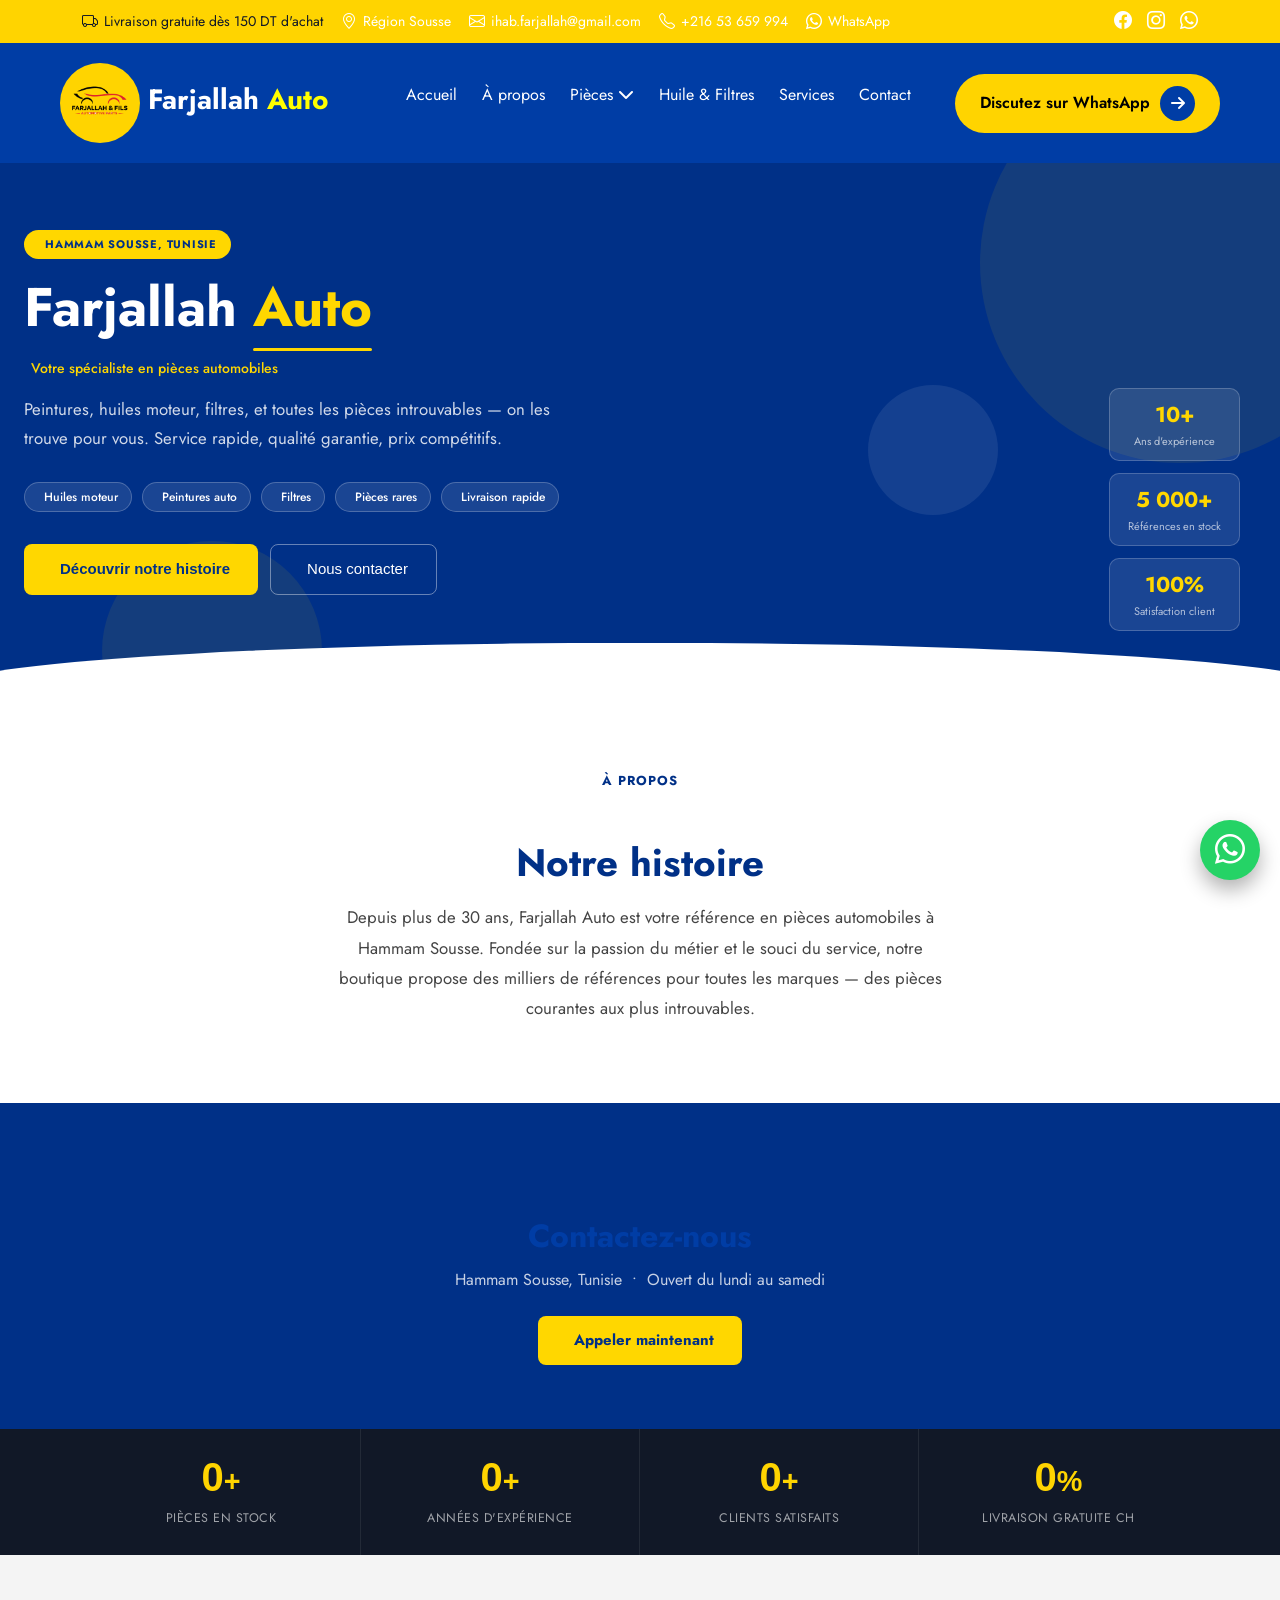
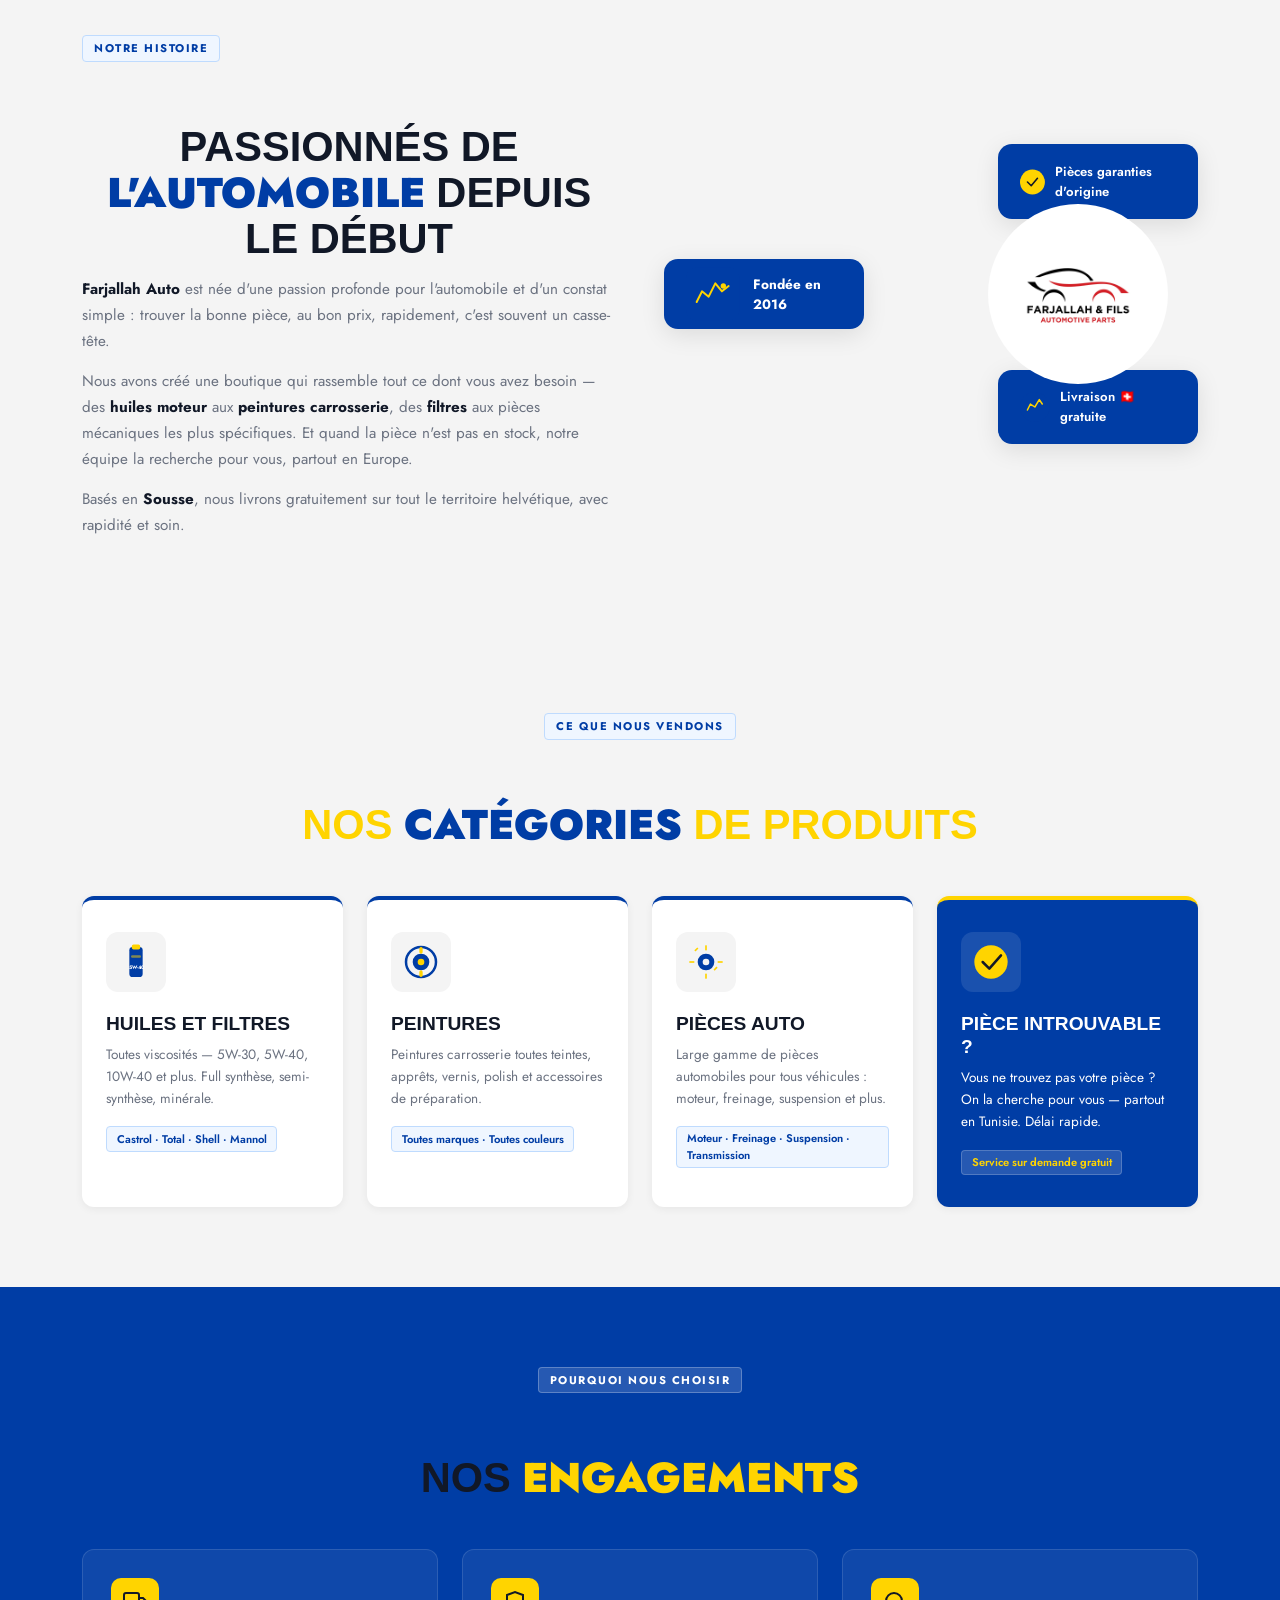
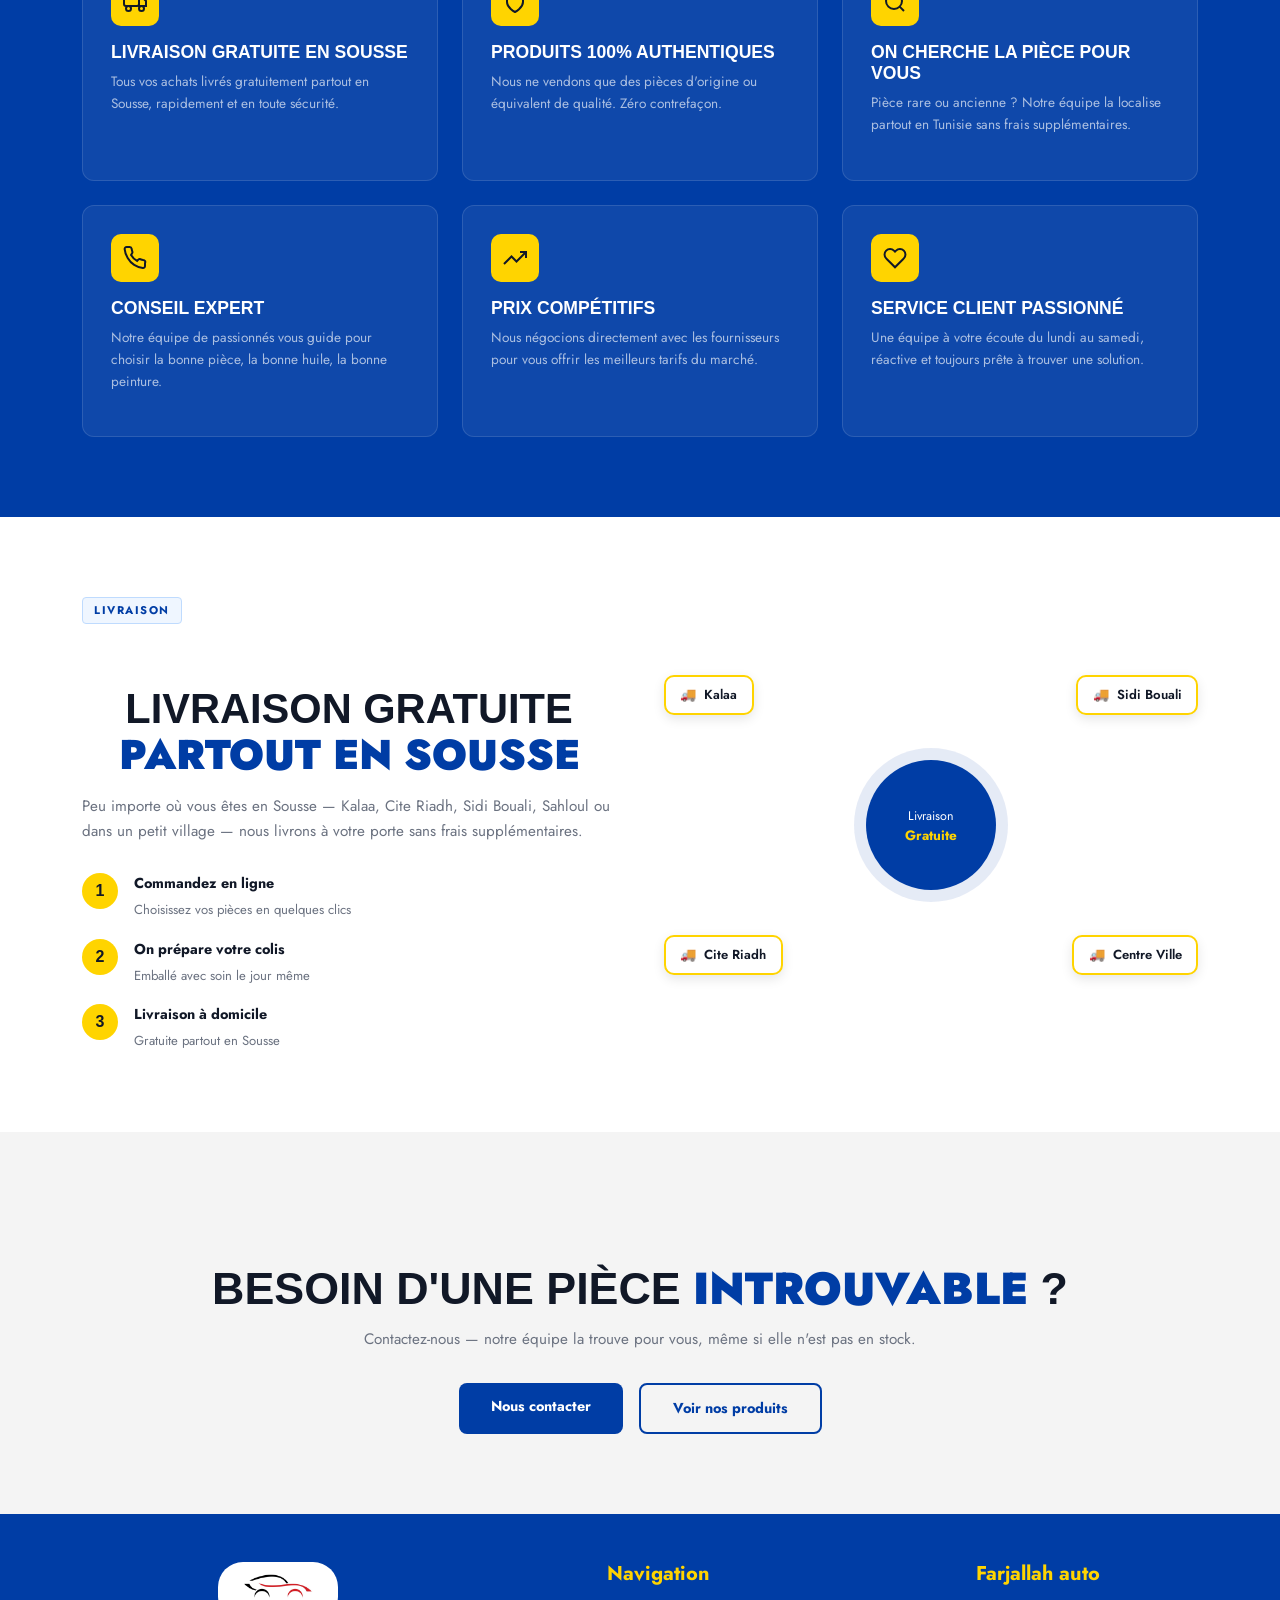
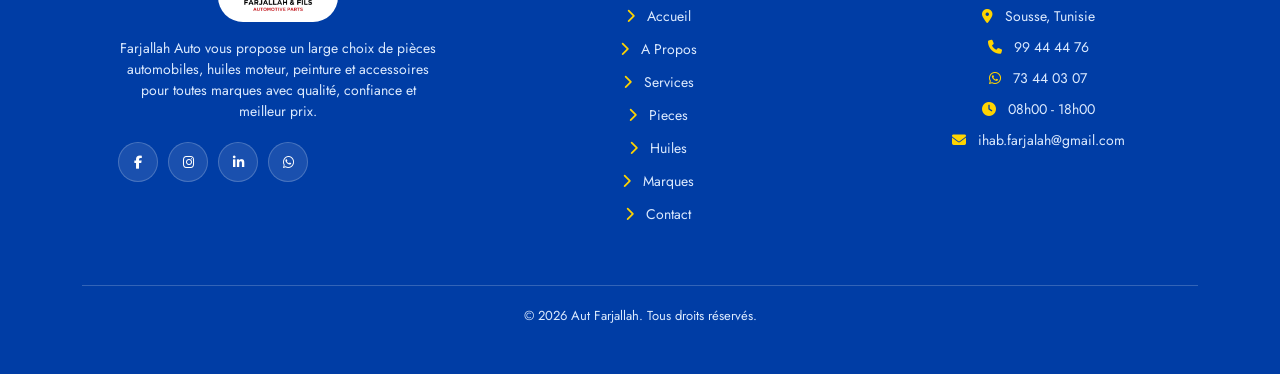
==== commit 73650151: "update site" ====
--- a/about.html
+++ b/about.html
@@ -308,8 +308,7 @@
               </svg>
               <div>
                 <strong style="color: white;">Fondée en 2016</strong>
-                <span>Hammam Sousse</span>
-              </div>
+                           </div>
             </div>
             <div class="visual-card vc-small vc-top">
               <svg viewBox="0 0 40 40" width="32" height="32" fill="none">
@@ -685,6 +684,7 @@
 
   <script src="https://cdn.jsdelivr.net/npm/bootstrap@5.3.3/dist/js/bootstrap.bundle.min.js"></script>
   <script src="js/about.js"></script>
+  <script src="js/navbar.js"></script>
   <a href="https://wa.me/21600000000" class="whatsapp-btn" target="_blank">
   <i class="bi bi-whatsapp"></i>
 </a>
--- a/css/style.css
+++ b/css/style.css
@@ -227,12 +227,13 @@
     width: 35px;
     height: 35px;
     border-radius: 50%;
-    display:flex;
-    align-items:center;
-    justify-content:center;
-    transition:.3s;
-}
-
+    display: flex;
+    align-items: center;
+    justify-content: center;
+    transition: .3s;
+}
+
+/* Hover */
 .header-btn .theme-btn:hover{
     background: var(--white);
     color: var(--blue);
@@ -242,76 +243,212 @@
     background: white;
     color: var(--yellow);
 }
+
+/* Tablette */
+@media (max-width: 992px){
+    .header-btn .theme-btn{
+        padding: 10px 20px;
+        font-size: 14px;
+        gap: 8px;
+    }
+
+    .header-btn .theme-btn i{
+        width: 32px;
+        height: 32px;
+        font-size: 14px;
+    }
+}
+
+/* Mobile */
+@media (max-width: 768px){
+    .header-btn{
+        display: flex;
+        justify-content: center;
+        width: 100%;
+    }
+
+    .header-btn .theme-btn{
+        padding: 10px 18px;
+        font-size: 13px;
+        border-radius: 25px;
+    }
+
+    .header-btn .theme-btn i{
+        width: 28px;
+        height: 28px;
+        font-size: 12px;
+    }
+}
+
+/* Petit mobile */
+@media (max-width: 480px){
+    .header-btn .theme-btn{
+        padding: 8px 15px;
+        font-size: 12px;
+        gap: 6px;
+    }
+
+    .header-btn .theme-btn i{
+        width: 25px;
+        height: 25px;
+        font-size: 11px;
+    }
+}
 /* HERO */
 
 .hero{
-    position:relative;
-    height:100vh;
-    overflow:hidden;
+    position: relative;
+    height: 100vh;
+    overflow: hidden;
 }
 
 .hero-slide{
-    position:absolute;
-    width:100%;
-    height:100%;
-    opacity:0;
-    transition:opacity 1s ease-in-out;
+    position: absolute;
+    width: 100%;
+    height: 100%;
+    opacity: 0;
+    transition: opacity 1s ease-in-out;
 }
 
 .hero-slide.active{
-    opacity:1;
-    z-index:1;
+    opacity: 1;
+    z-index: 1;
 }
 
 .hero-slide img{
-    width:100%;
-    height:100%;
-    object-fit:cover;
+    width: 100%;
+    height: 100%;
+    object-fit: cover;
 }
 
 .hero-content{
-    position:absolute;
-    top:50%;
-    left:50%;
-    transform:translate(-50%,-50%);
-    text-align:center;
-    color:white;
-    background:rgba(0,0,0,.5);
-    padding:40px;
-    border-radius:10px;
+    position: absolute;
+    top: 50%;
+    left: 50%;
+    transform: translate(-50%, -50%);
+    text-align: center;
+    color: white;
+    background: rgba(0,0,0,.5);
+    padding: 40px;
+    border-radius: 10px;
+    width: 80%;
+    max-width: 700px;
 }
 
 .hero-content h1{
-    font-size:50px;
-    margin-bottom:20px;
+    font-size: 50px;
+    margin-bottom: 20px;
+    line-height: 1.2;
 }
 
 .hero-content p{
-    font-size:20px;
-    margin-bottom:20px;
+    font-size: 20px;
+    margin-bottom: 20px;
 }
 
 .btn{
-    background:var(--yellow);
-    color:black;
-    text-decoration:none;
-    padding:14px 35px;
-    border-radius:30px;
-    font-weight:bold;
-    transition:.4s;
+    background: var(--yellow);
+    color: black;
+    text-decoration: none;
+    padding: 14px 35px;
+    border-radius: 30px;
+    font-weight: bold;
+    transition: .4s;
 }
 
 .btn:hover{
-    transform:scale(1.1);
-}
-
-/* TITLES */
-
+    transform: scale(1.1);
+}
+
+/* TITRES */
 section h2{
-    text-align:center;
-    font-size:40px;
-    margin:50px 0;
-    color:var(--blue);
+    text-align: center;
+    font-size: 40px;
+    margin: 50px 0;
+    color: var(--blue);
+}
+
+/* TABLETTE */
+@media (max-width: 992px){
+    .hero-content{
+        width: 85%;
+        padding: 30px;
+    }
+
+    .hero-content h1{
+        font-size: 38px;
+    }
+
+    .hero-content p{
+        font-size: 18px;
+    }
+
+    .btn{
+        padding: 12px 28px;
+    }
+
+    section h2{
+        font-size: 32px;
+    }
+}
+
+/* MOBILE */
+@media (max-width: 768px){
+    .hero{
+        height: 80vh;
+    }
+
+    .hero-content{
+        width: 90%;
+        padding: 25px;
+    }
+
+    .hero-content h1{
+        font-size: 28px;
+    }
+
+    .hero-content p{
+        font-size: 16px;
+    }
+
+    .btn{
+        padding: 10px 24px;
+        font-size: 14px;
+    }
+
+    section h2{
+        font-size: 28px;
+        margin: 35px 0;
+    }
+}
+
+/* PETIT MOBILE */
+@media (max-width: 480px){
+    .hero{
+        height: 70vh;
+    }
+
+    .hero-content{
+        width: 95%;
+        padding: 20px;
+    }
+
+    .hero-content h1{
+        font-size: 22px;
+    }
+
+    .hero-content p{
+        font-size: 14px;
+    }
+
+    .btn{
+        padding: 8px 20px;
+        font-size: 13px;
+    }
+
+    section h2{
+        font-size: 24px;
+    }
 }
 
 /*sector*/
@@ -744,6 +881,17 @@
     color:#eee;
 }
 /*peintre*/
+@media(max-width:992px){
+    .paint-res{
+gap: 3rem;
+    }
+}
+
+@media(max-width:768px){
+    .paint-res{
+      gap: 3rem;
+    }
+}
 .paint-section{
     padding:80px 20px;
     background:linear-gradient(to right, #003DA5, #FFD400);
--- a/css/about.css
+++ b/css/about.css
@@ -214,8 +214,8 @@
   padding: 1.1rem 1.4rem;
   box-shadow: 0 6px 24px rgba(0,0,0,.1);
 }
-.vc-main { position: absolute; left: 0; top: 50%; transform: translateY(-50%); z-index: 2; width: 220px; }
-.vc-main strong { display: block; font-weight: 700; font-size: .92rem; color: var(--dark); }
+.vc-main { position: absolute; left: 0; top: 50%; transform: translateY(-50%); z-index: 2; width: 200px; height: 70px;}
+.vc-main strong { display: block; font-weight: 700; font-size: .85rem; color: var(--dark); }
 .vc-main span   { font-size: .78rem; color: var(--text-muted); }
 .vc-small { position: absolute; right: 0; display: flex; align-items: center; gap: .6rem; font-size: .82rem; font-weight: 600; color: var(--dark); width: 200px; }
 .vc-top    { top: 20px; }
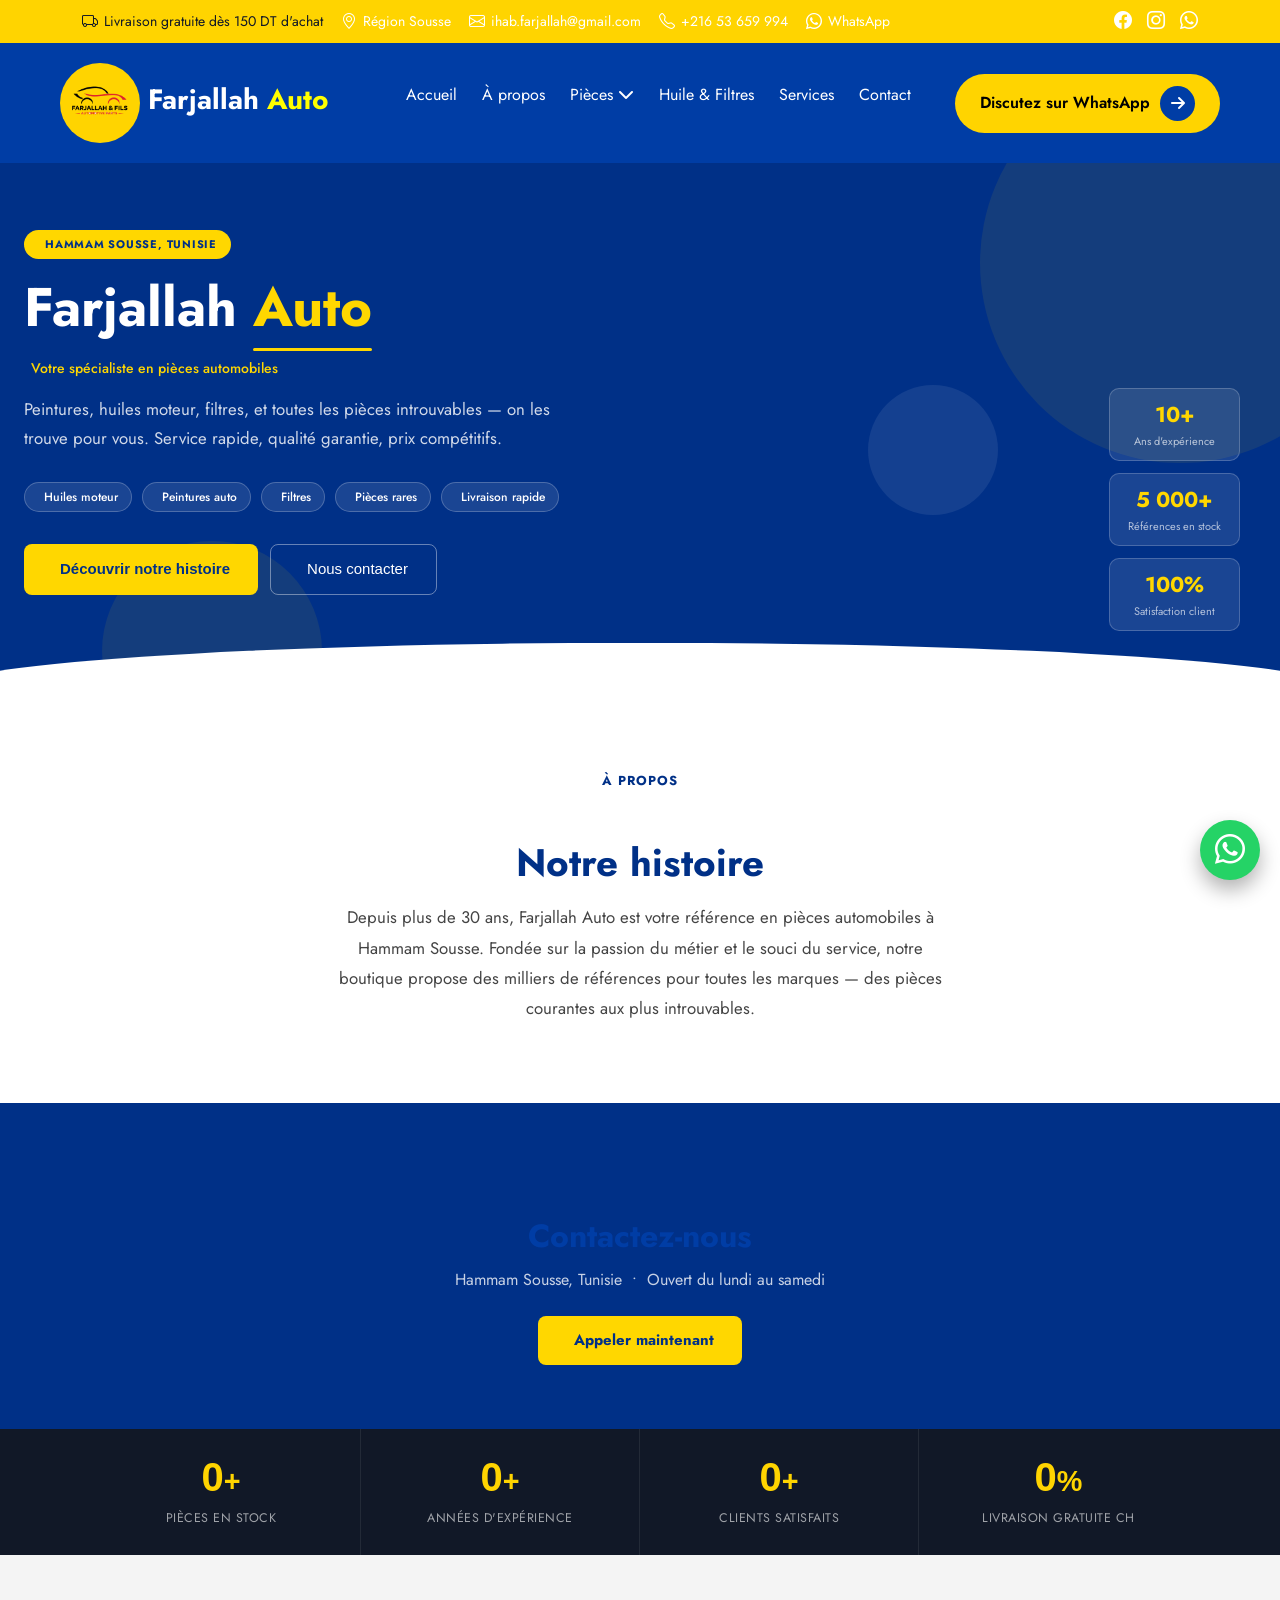
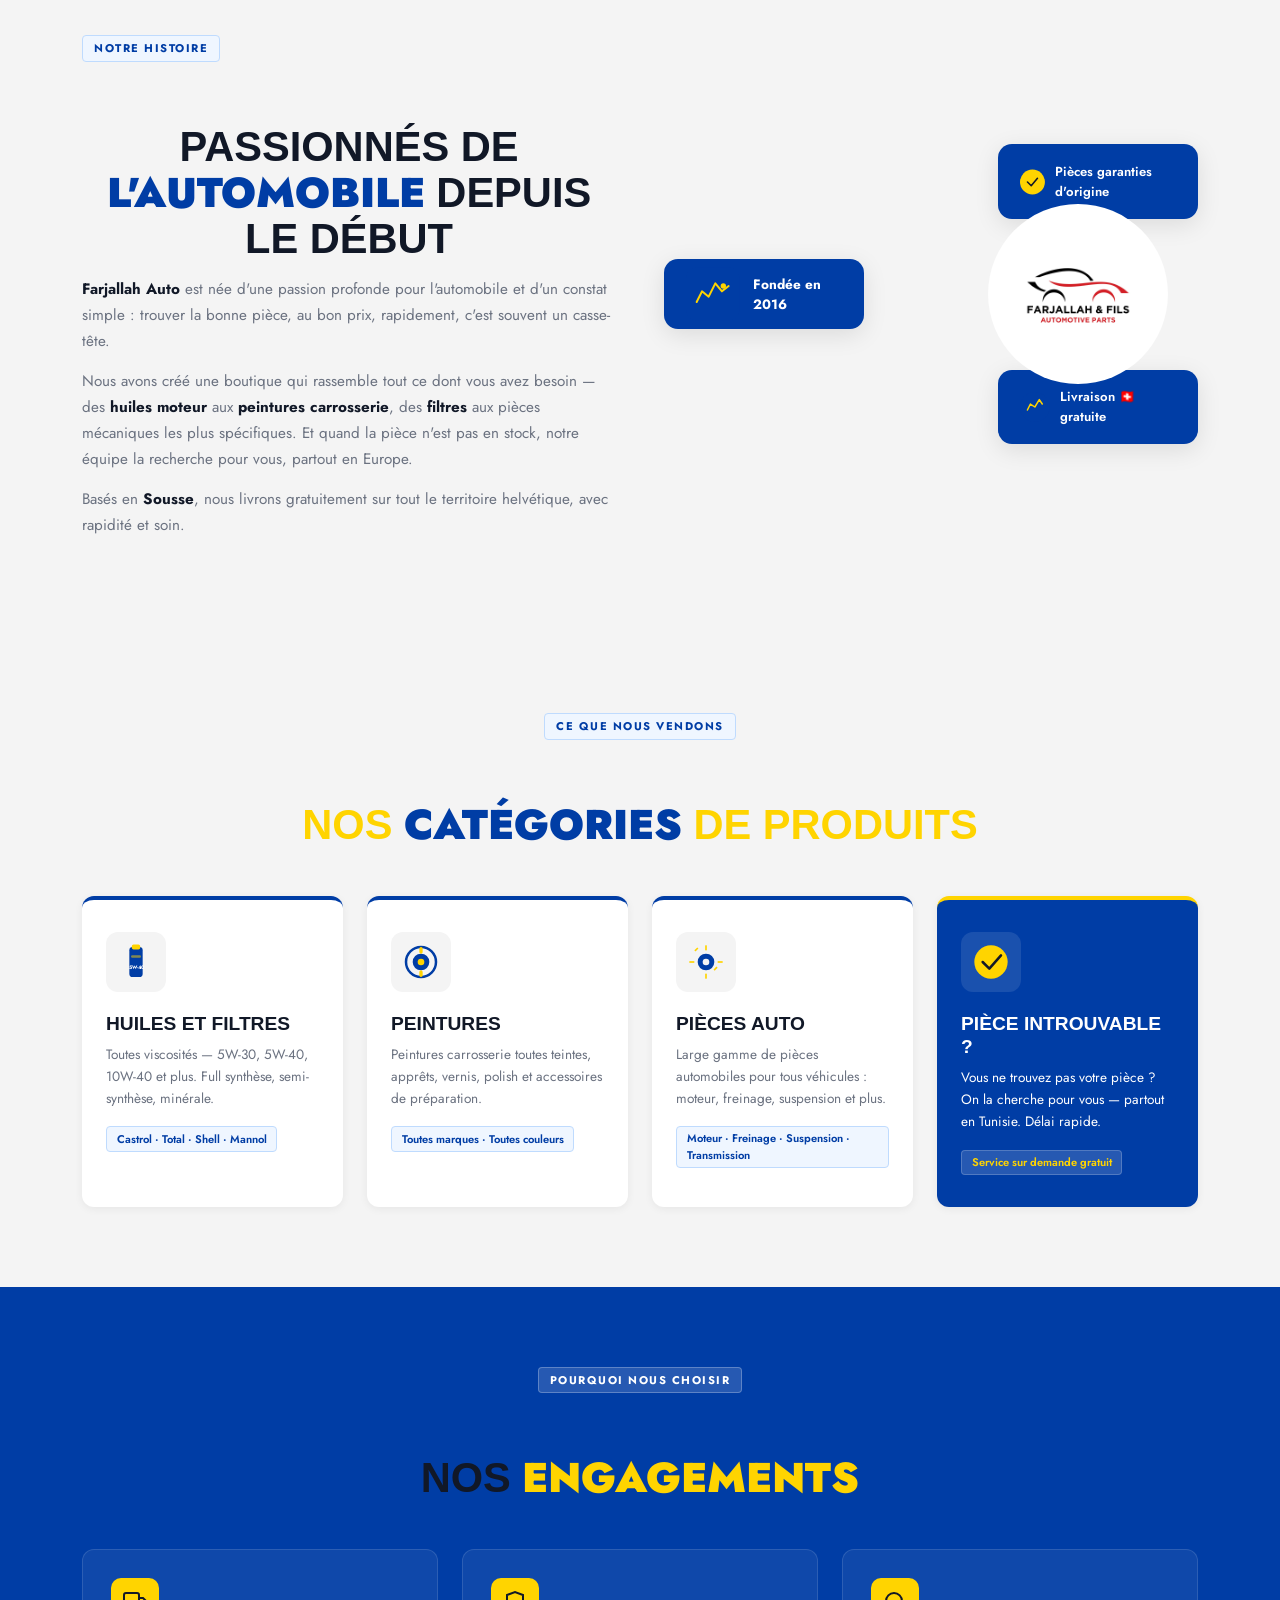
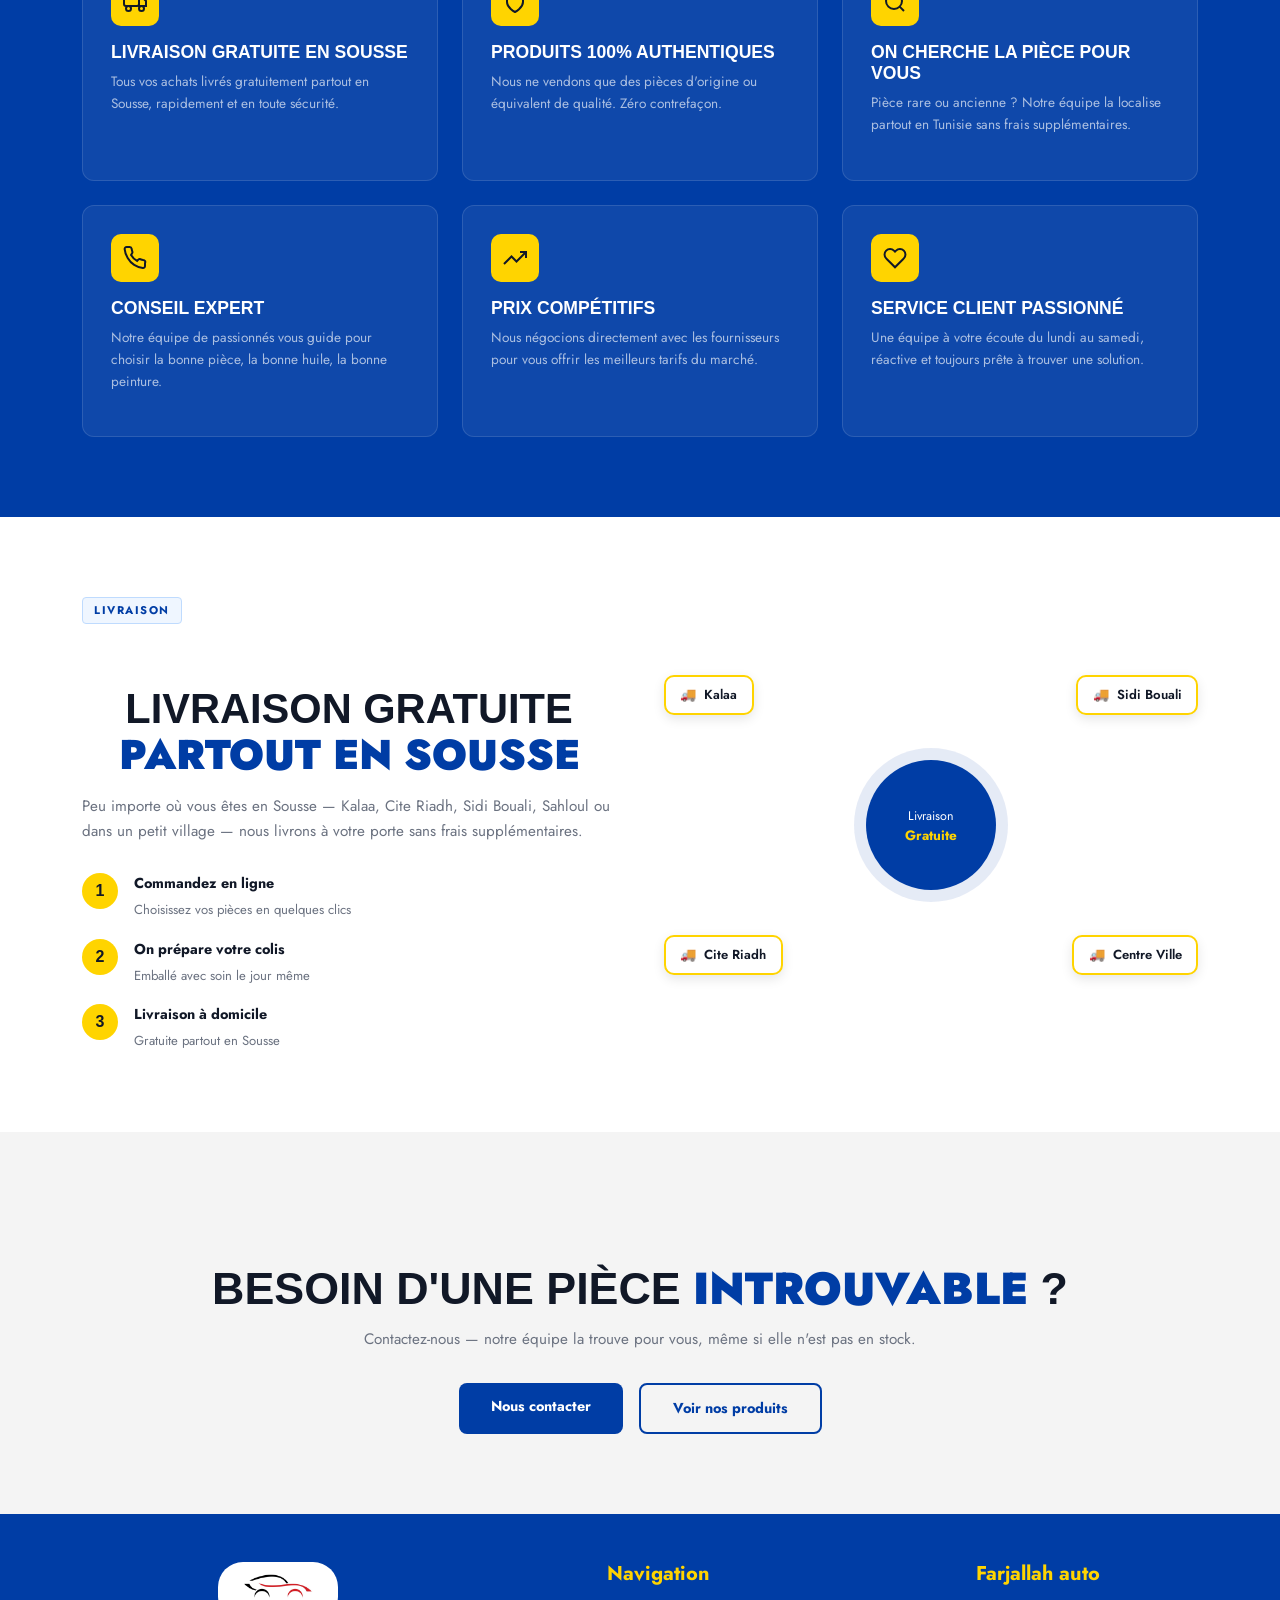
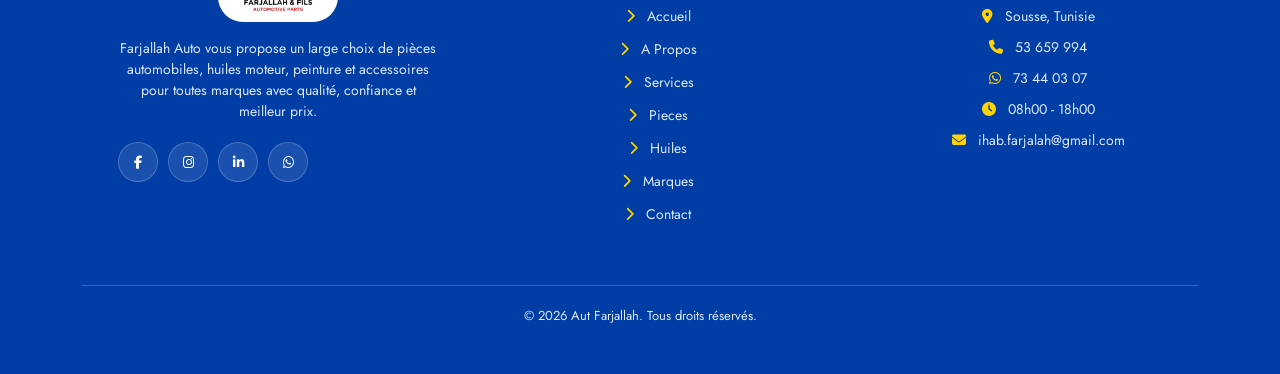
==== commit f73f8ad0: "update more" ====
--- a/about.html
+++ b/about.html
@@ -651,9 +651,9 @@
 <a href="" class="footer-text">
         <p class="footer-text">
           <i class="fa fa-phone" ></i>
-         99 44 44 76
+         53 659 994
         </p></a>
-        <a href="https://wa.me/21612345678" class="footer-text">
+        <a href="https://wa.me/21653659994" class="footer-text">
  <p class="footer-text">
           <i class="fa-brands fa-whatsapp"></i>
          73 44 03 07
@@ -685,7 +685,7 @@
   <script src="https://cdn.jsdelivr.net/npm/bootstrap@5.3.3/dist/js/bootstrap.bundle.min.js"></script>
   <script src="js/about.js"></script>
   <script src="js/navbar.js"></script>
-  <a href="https://wa.me/21600000000" class="whatsapp-btn" target="_blank">
+  <a href="https://wa.me/21653659994" class="whatsapp-btn" target="_blank">
   <i class="bi bi-whatsapp"></i>
 </a>
 </body>
